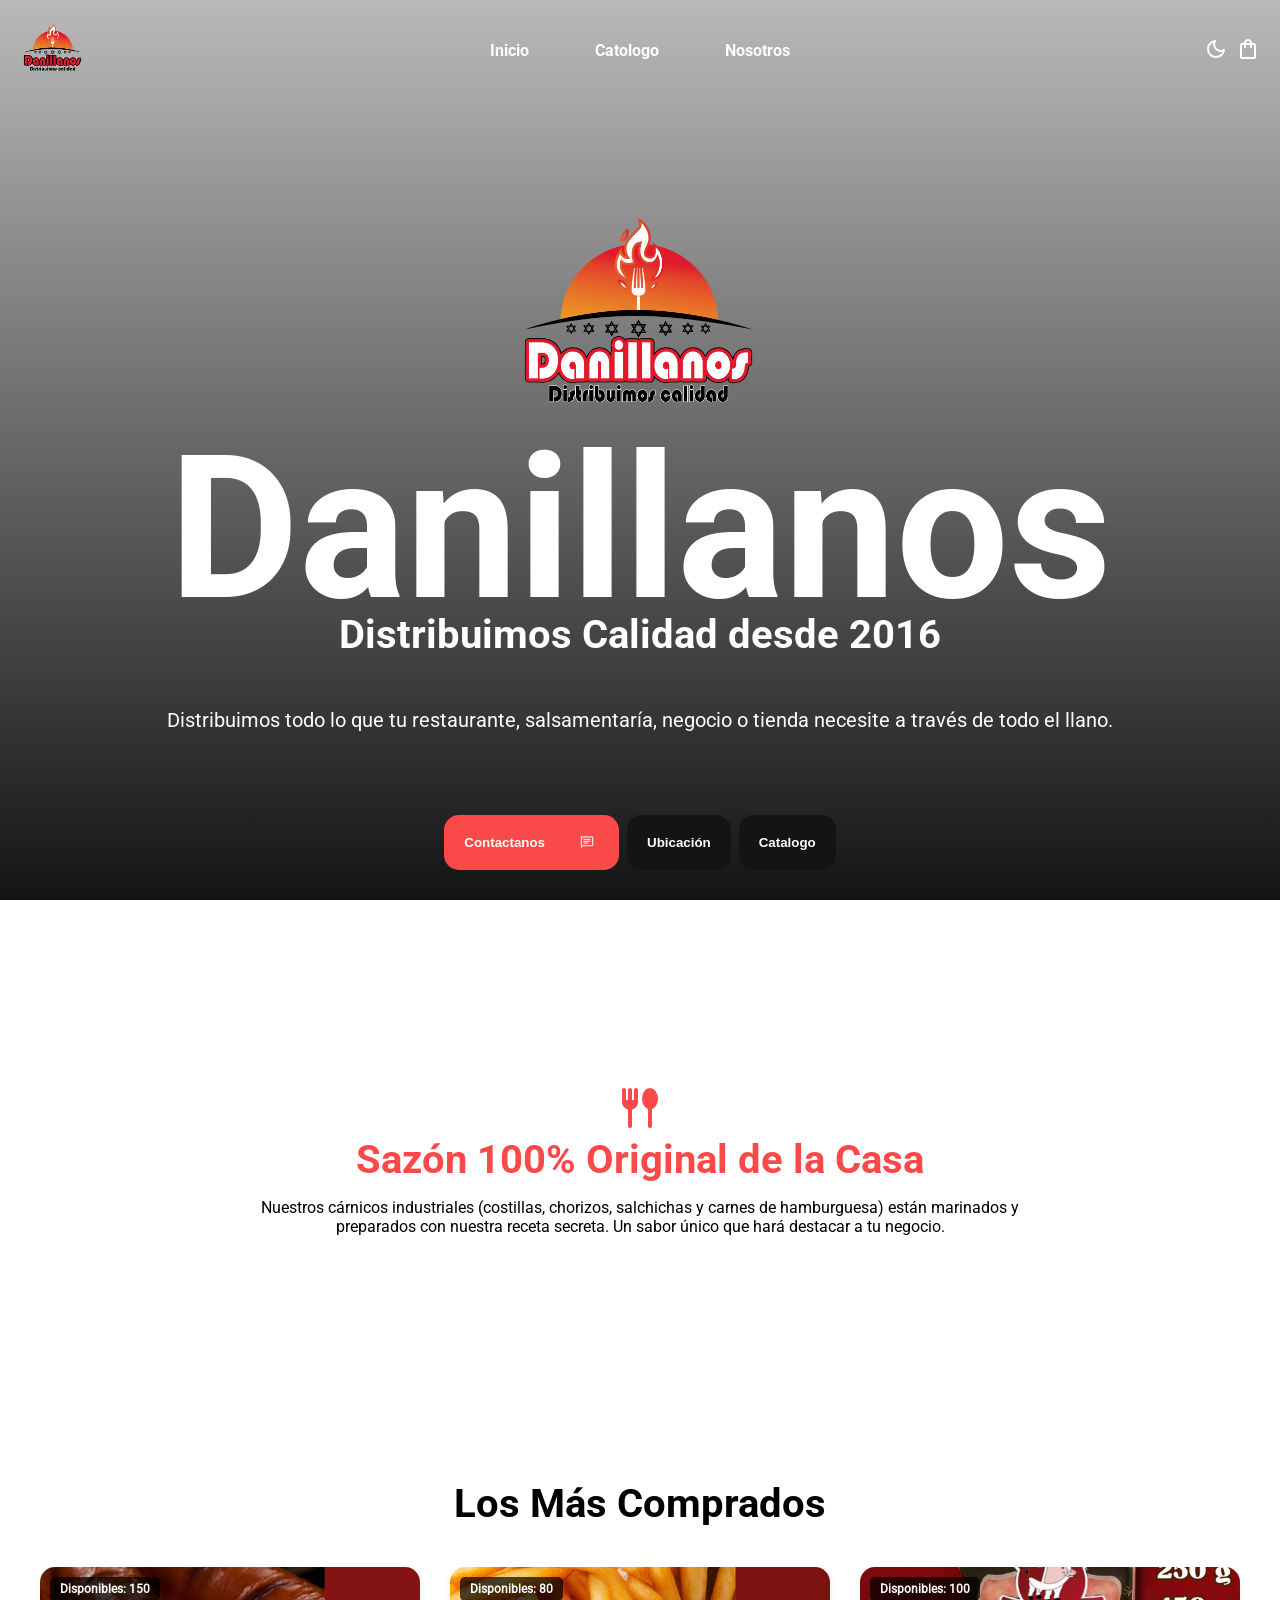
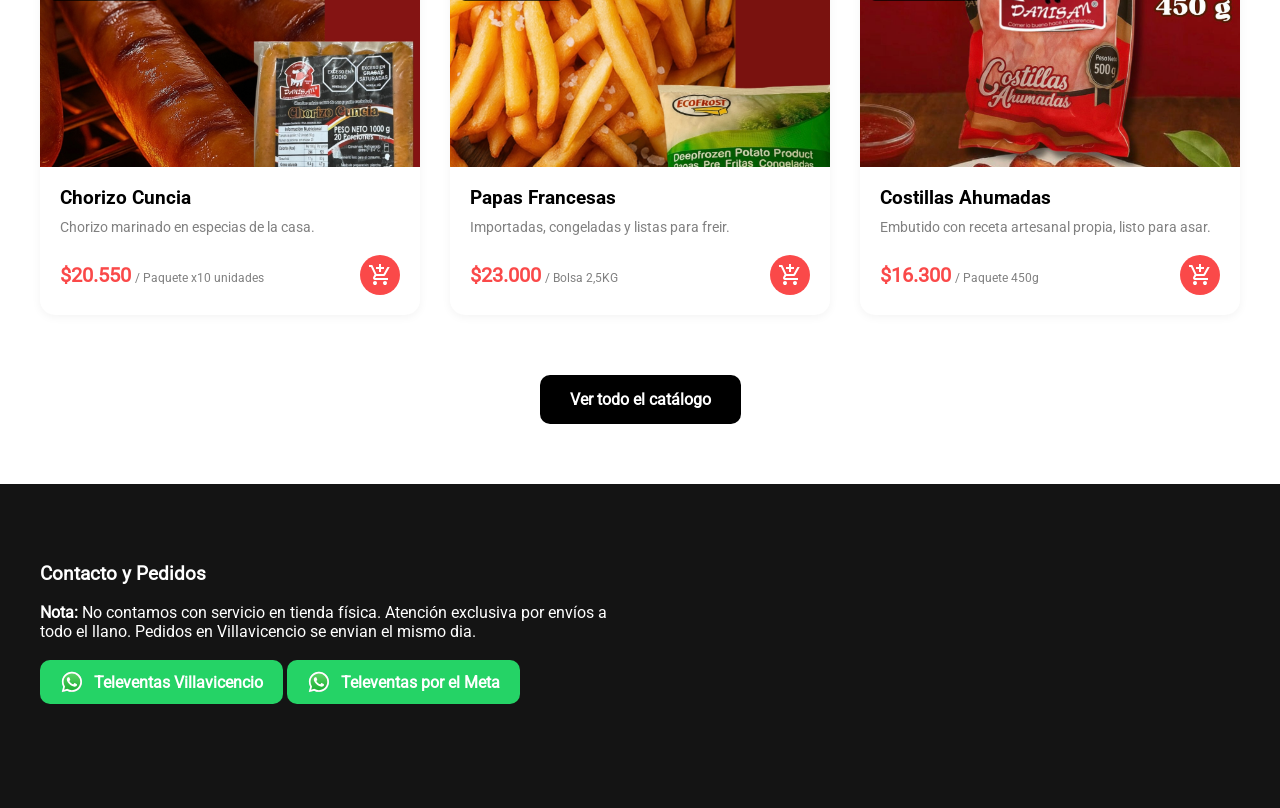
==== index.html @ 6318a8ef "ds" ====
<!DOCTYPE html>
<html lang="es">
    <head>
        <title>Danillanos</title>
        <link rel="icon" type="image/x-icon" href="src/media/lightmode.png">
        <link rel="stylesheet" href="style.css">
        <link rel="stylesheet" href="icons.css">
        <script src="/js/index.js" defer></script>
        <script type="text/javascript" src="/js/theme.js" defer></script>
        <meta content="width=device-width, initial-scale=1" name="viewport" />
    </head>
    <body>
        <header id="scroll-change">
            <div class="logo">
                <img class="lightlogo" src="src/media/lightmode.png" href="/">
                <img class="darklogo" src="src/media/darkmode.png" href="/">
            </div>
            <div class="navlinks">
                <ul>
                    <li><a href="/" style="text-decoration: none; color: var(--text-color);">Inicio</a></li>
                    <li><a href="/catalogo" style="text-decoration: none; color: var(--text-color);">Catologo</a></li>
                    <li><a href="/nosotros" style="text-decoration: none; color: var(--text-color);">Nosotros</a></li>
                </ul>
            </div>
            <div class="navicons">
                <button id="themechange" class="themechanger desktop-theme-changer">
                    <svg class="moonhover" id="themechange" xmlns="http://www.w3.org/2000/svg" height="24px" viewBox="0 -960 960 960" width="24px"><path d="M480-120q-151 0-255.5-104.5T120-480q0-138 90-239.5T440-838q13-2 23 3.5t16 14.5q6 9 6.5 21t-7.5 23q-17 26-25.5 55t-8.5 61q0 90 63 153t153 63q31 0 61.5-9t54.5-25q11-7 22.5-6.5T819-479q10 5 15.5 15t3.5 24q-14 138-117.5 229T480-120Z"/></svg>
                    <svg class="moon" xmlns="http://www.w3.org/2000/svg" height="24px" viewBox="0 -960 960 960" width="24px"><path d="M480-120q-151 0-255.5-104.5T120-480q0-138 90-239.5T440-838q13-2 23 3.5t16 14.5q6 9 6.5 21t-7.5 23q-17 26-25.5 55t-8.5 61q0 90 63 153t153 63q31 0 61.5-9t54.5-25q11-7 22.5-6.5T819-479q10 5 15.5 15t3.5 24q-14 138-117.5 229T480-120Zm0-80q88 0 158-48.5T740-375q-20 5-40 8t-40 3q-123 0-209.5-86.5T364-660q0-20 3-40t8-40q-78 32-126.5 102T200-480q0 116 82 198t198 82Zm-10-270Z"/></svg>
                    <svg class="sunhover" xmlns="http://www.w3.org/2000/svg" height="24px" viewBox="0 -960 960 960" width="24px" fill="#FFFFFF"><path d="M338.5-338.5Q280-397 280-480t58.5-141.5Q397-680 480-680t141.5 58.5Q680-563 680-480t-58.5 141.5Q563-280 480-280t-141.5-58.5ZM80-440q-17 0-28.5-11.5T40-480q0-17 11.5-28.5T80-520h80q17 0 28.5 11.5T200-480q0 17-11.5 28.5T160-440H80Zm720 0q-17 0-28.5-11.5T760-480q0-17 11.5-28.5T800-520h80q17 0 28.5 11.5T920-480q0 17-11.5 28.5T880-440h-80ZM451.5-771.5Q440-783 440-800v-80q0-17 11.5-28.5T480-920q17 0 28.5 11.5T520-880v80q0 17-11.5 28.5T480-760q-17 0-28.5-11.5Zm0 720Q440-63 440-80v-80q0-17 11.5-28.5T480-200q17 0 28.5 11.5T520-160v80q0 17-11.5 28.5T480-40q-17 0-28.5-11.5ZM226-678l-43-42q-12-11-11.5-28t11.5-29q12-12 29-12t28 12l42 43q11 12 11 28t-11 28q-11 12-27.5 11.5T226-678Zm494 495-42-43q-11-12-11-28.5t11-27.5q11-12 27.5-11.5T734-282l43 42q12 11 11.5 28T777-183q-12 12-29 12t-28-12Zm-42-495q-12-11-11.5-27.5T678-734l42-43q11-12 28-11.5t29 11.5q12 12 12 29t-12 28l-43 42q-12 11-28 11t-28-11ZM183-183q-12-12-12-29t12-28l43-42q12-11 28.5-11t27.5 11q12 11 11.5 27.5T282-226l-42 43q-11 12-28 11.5T183-183Z"/></svg>
                    <svg class="sun" xmlns="http://www.w3.org/2000/svg" height="24px" viewBox="0 -960 960 960" width="24px" fill="#e3e3e3"><path d="M565-395q35-35 35-85t-35-85q-35-35-85-35t-85 35q-35 35-35 85t35 85q35 35 85 35t85-35Zm-226.5 56.5Q280-397 280-480t58.5-141.5Q397-680 480-680t141.5 58.5Q680-563 680-480t-58.5 141.5Q563-280 480-280t-141.5-58.5ZM80-440q-17 0-28.5-11.5T40-480q0-17 11.5-28.5T80-520h80q17 0 28.5 11.5T200-480q0 17-11.5 28.5T160-440H80Zm720 0q-17 0-28.5-11.5T760-480q0-17 11.5-28.5T800-520h80q17 0 28.5 11.5T920-480q0 17-11.5 28.5T880-440h-80ZM451.5-771.5Q440-783 440-800v-80q0-17 11.5-28.5T480-920q17 0 28.5 11.5T520-880v80q0 17-11.5 28.5T480-760q-17 0-28.5-11.5Zm0 720Q440-63 440-80v-80q0-17 11.5-28.5T480-200q17 0 28.5 11.5T520-160v80q0 17-11.5 28.5T480-40q-17 0-28.5-11.5ZM226-678l-43-42q-12-11-11.5-28t11.5-29q12-12 29-12t28 12l42 43q11 12 11 28t-11 28q-11 12-27.5 11.5T226-678Zm494 495-42-43q-11-12-11-28.5t11-27.5q11-12 27.5-11.5T734-282l43 42q12 11 11.5 28T777-183q-12 12-29 12t-28-12Zm-42-495q-12-11-11.5-27.5T678-734l42-43q11-12 28-11.5t29 11.5q12 12 12 29t-12 28l-43 42q-12 11-28 11t-28-11ZM183-183q-12-12-12-29t12-28l43-42q12-11 28.5-11t27.5 11q12 11 11.5 27.5T282-226l-42 43q-11 12-28 11.5T183-183Zm297-297Z"/></svg>
                </button>
                <button class="bagicon desktop-shopping-cart" onclick="abrircart()">
                    <svg class="baghover" xmlns="http://www.w3.org/2000/svg" height="24px" viewBox="0 -960 960 960" width="24px"><path d="M240-80q-33 0-56.5-23.5T160-160v-480q0-33 23.5-56.5T240-720h80q0-66 47-113t113-47q66 0 113 47t47 113h80q33 0 56.5 23.5T800-640v480q0 33-23.5 56.5T720-80H240Zm160-640h160q0-33-23.5-56.5T480-800q-33 0-56.5 23.5T400-720Zm228.5 188.5Q640-543 640-560v-80h-80v80q0 17 11.5 28.5T600-520q17 0 28.5-11.5Zm-240 0Q400-543 400-560v-80h-80v80q0 17 11.5 28.5T360-520q17 0 28.5-11.5Z"/></svg>
                    <svg class="bag" xmlns="http://www.w3.org/2000/svg" height="24px" viewBox="0 -960 960 960" width="24px"><path d="M240-80q-33 0-56.5-23.5T160-160v-480q0-33 23.5-56.5T240-720h80q0-66 47-113t113-47q66 0 113 47t47 113h80q33 0 56.5 23.5T800-640v480q0 33-23.5 56.5T720-80H240Zm0-80h480v-480h-80v80q0 17-11.5 28.5T600-520q-17 0-28.5-11.5T560-560v-80H400v80q0 17-11.5 28.5T360-520q-17 0-28.5-11.5T320-560v-80h-80v480Zm160-560h160q0-33-23.5-56.5T480-800q-33 0-56.5 23.5T400-720ZM240-160v-480 480Z"/></svg>
                </button> 
                <button class="mobile-menu" id="mobile-dropdown">
                    <svg class="hamburger" id="hamburger" xmlns="http://www.w3.org/2000/svg" height="24px" viewBox="0 -960 960 960" width="24px" fill="#e3e3e3"><path d="M160-240q-17 0-28.5-11.5T120-280q0-17 11.5-28.5T160-320h640q17 0 28.5 11.5T840-280q0 17-11.5 28.5T800-240H160Zm0-200q-17 0-28.5-11.5T120-480q0-17 11.5-28.5T160-520h640q17 0 28.5 11.5T840-480q0 17-11.5 28.5T800-440H160Zm0-200q-17 0-28.5-11.5T120-680q0-17 11.5-28.5T160-720h640q17 0 28.5 11.5T840-680q0 17-11.5 28.5T800-640H160Z"/></svg>
                    <svg class="close" id="close" xmlns="http://www.w3.org/2000/svg" height="24px" viewBox="0 -960 960 960" width="24px" fill="#e3e3e3"><path d="M480-424 284-228q-11 11-28 11t-28-11q-11-11-11-28t11-28l196-196-196-196q-11-11-11-28t11-28q11-11 28-11t28 11l196 196 196-196q11-11 28-11t28 11q11 11 11 28t-11 28L536-480l196 196q11 11 11 28t-11 28q-11 11-28 11t-28-11L480-424Z"/></svg>
                </button> 
            </div>
            <div class="menu" id="dropdown">
                <ul>
                    <li><a href="/" style="text-decoration: none; color: var(--text-color);">Inicio</a></li>
                    <li><a href="/catalogo" style="text-decoration: none; color: var(--text-color);">Catologo</a></li>
                    <li><a href="/nosotros" style="text-decoration: none; color: var(--text-color);">Nosotros</a></li>
                </ul>
                <div>
                    <button id="mobile-themechange" class="themechanger">
                    <svg class="moonhover" id="themechange" xmlns="http://www.w3.org/2000/svg" height="24px" viewBox="0 -960 960 960" width="24px"><path d="M480-120q-151 0-255.5-104.5T120-480q0-138 90-239.5T440-838q13-2 23 3.5t16 14.5q6 9 6.5 21t-7.5 23q-17 26-25.5 55t-8.5 61q0 90 63 153t153 63q31 0 61.5-9t54.5-25q11-7 22.5-6.5T819-479q10 5 15.5 15t3.5 24q-14 138-117.5 229T480-120Z"/></svg>
                    <svg class="moon" xmlns="http://www.w3.org/2000/svg" height="24px" viewBox="0 -960 960 960" width="24px"><path d="M480-120q-151 0-255.5-104.5T120-480q0-138 90-239.5T440-838q13-2 23 3.5t16 14.5q6 9 6.5 21t-7.5 23q-17 26-25.5 55t-8.5 61q0 90 63 153t153 63q31 0 61.5-9t54.5-25q11-7 22.5-6.5T819-479q10 5 15.5 15t3.5 24q-14 138-117.5 229T480-120Zm0-80q88 0 158-48.5T740-375q-20 5-40 8t-40 3q-123 0-209.5-86.5T364-660q0-20 3-40t8-40q-78 32-126.5 102T200-480q0 116 82 198t198 82Zm-10-270Z"/></svg>
                    <svg class="sunhover" xmlns="http://www.w3.org/2000/svg" height="24px" viewBox="0 -960 960 960" width="24px" fill="#FFFFFF"><path d="M338.5-338.5Q280-397 280-480t58.5-141.5Q397-680 480-680t141.5 58.5Q680-563 680-480t-58.5 141.5Q563-280 480-280t-141.5-58.5ZM80-440q-17 0-28.5-11.5T40-480q0-17 11.5-28.5T80-520h80q17 0 28.5 11.5T200-480q0 17-11.5 28.5T160-440H80Zm720 0q-17 0-28.5-11.5T760-480q0-17 11.5-28.5T800-520h80q17 0 28.5 11.5T920-480q0 17-11.5 28.5T880-440h-80ZM451.5-771.5Q440-783 440-800v-80q0-17 11.5-28.5T480-920q17 0 28.5 11.5T520-880v80q0 17-11.5 28.5T480-760q-17 0-28.5-11.5Zm0 720Q440-63 440-80v-80q0-17 11.5-28.5T480-200q17 0 28.5 11.5T520-160v80q0 17-11.5 28.5T480-40q-17 0-28.5-11.5ZM226-678l-43-42q-12-11-11.5-28t11.5-29q12-12 29-12t28 12l42 43q11 12 11 28t-11 28q-11 12-27.5 11.5T226-678Zm494 495-42-43q-11-12-11-28.5t11-27.5q11-12 27.5-11.5T734-282l43 42q12 11 11.5 28T777-183q-12 12-29 12t-28-12Zm-42-495q-12-11-11.5-27.5T678-734l42-43q11-12 28-11.5t29 11.5q12 12 12 29t-12 28l-43 42q-12 11-28 11t-28-11ZM183-183q-12-12-12-29t12-28l43-42q12-11 28.5-11t27.5 11q12 11 11.5 27.5T282-226l-42 43q-11 12-28 11.5T183-183Z"/></svg>
                    <svg class="sun" xmlns="http://www.w3.org/2000/svg" height="24px" viewBox="0 -960 960 960" width="24px" fill="#e3e3e3"><path d="M565-395q35-35 35-85t-35-85q-35-35-85-35t-85 35q-35 35-35 85t35 85q35 35 85 35t85-35Zm-226.5 56.5Q280-397 280-480t58.5-141.5Q397-680 480-680t141.5 58.5Q680-563 680-480t-58.5 141.5Q563-280 480-280t-141.5-58.5ZM80-440q-17 0-28.5-11.5T40-480q0-17 11.5-28.5T80-520h80q17 0 28.5 11.5T200-480q0 17-11.5 28.5T160-440H80Zm720 0q-17 0-28.5-11.5T760-480q0-17 11.5-28.5T800-520h80q17 0 28.5 11.5T920-480q0 17-11.5 28.5T880-440h-80ZM451.5-771.5Q440-783 440-800v-80q0-17 11.5-28.5T480-920q17 0 28.5 11.5T520-880v80q0 17-11.5 28.5T480-760q-17 0-28.5-11.5Zm0 720Q440-63 440-80v-80q0-17 11.5-28.5T480-200q17 0 28.5 11.5T520-160v80q0 17-11.5 28.5T480-40q-17 0-28.5-11.5ZM226-678l-43-42q-12-11-11.5-28t11.5-29q12-12 29-12t28 12l42 43q11 12 11 28t-11 28q-11 12-27.5 11.5T226-678Zm494 495-42-43q-11-12-11-28.5t11-27.5q11-12 27.5-11.5T734-282l43 42q12 11 11.5 28T777-183q-12 12-29 12t-28-12Zm-42-495q-12-11-11.5-27.5T678-734l42-43q11-12 28-11.5t29 11.5q12 12 12 29t-12 28l-43 42q-12 11-28 11t-28-11ZM183-183q-12-12-12-29t12-28l43-42q12-11 28.5-11t27.5 11q12 11 11.5 27.5T282-226l-42 43q-11 12-28 11.5T183-183Zm297-297Z"/></svg>
                </button>
                <button class="bagicon" onclick="abrircart()">
                    <svg class="baghover" xmlns="http://www.w3.org/2000/svg" height="24px" viewBox="0 -960 960 960" width="24px"><path d="M240-80q-33 0-56.5-23.5T160-160v-480q0-33 23.5-56.5T240-720h80q0-66 47-113t113-47q66 0 113 47t47 113h80q33 0 56.5 23.5T800-640v480q0 33-23.5 56.5T720-80H240Zm160-640h160q0-33-23.5-56.5T480-800q-33 0-56.5 23.5T400-720Zm228.5 188.5Q640-543 640-560v-80h-80v80q0 17 11.5 28.5T600-520q17 0 28.5-11.5Zm-240 0Q400-543 400-560v-80h-80v80q0 17 11.5 28.5T360-520q17 0 28.5-11.5Z"/></svg>
                    <svg class="bag" xmlns="http://www.w3.org/2000/svg" height="24px" viewBox="0 -960 960 960" width="24px"><path d="M240-80q-33 0-56.5-23.5T160-160v-480q0-33 23.5-56.5T240-720h80q0-66 47-113t113-47q66 0 113 47t47 113h80q33 0 56.5 23.5T800-640v480q0 33-23.5 56.5T720-80H240Zm0-80h480v-480h-80v80q0 17-11.5 28.5T600-520q-17 0-28.5-11.5T560-560v-80H400v80q0 17-11.5 28.5T360-520q-17 0-28.5-11.5T320-560v-80h-80v480Zm160-560h160q0-33-23.5-56.5T480-800q-33 0-56.5 23.5T400-720ZM240-160v-480 480Z"/></svg>
                </button> 
                </div>
            </div>
            <div class="overlay" id="overlay" style="display: none;"></div>
        </header>
        <div class="hero" id="main">
            <div class="container-overlay">

                <div class="text-holder">
                    <img src="src/media/darkmode.png">
                    <h1>Danillanos</h1>
                    <h2>Distribuimos Calidad desde 2016</h2>
                    <p style="margin-top: 50px; font-size: 20px;">Distribuimos todo lo que tu restaurante, salsamentaría, negocio o tienda necesite a través de todo el llano.</p>
                </div>

                <div class="button-holder">
                    <button class="contact-button" style="background-color: var(--main);" onclick="location.href='#jumptofooter'">
                        Contactanos 
                        <svg class="chathover" xmlns="http://www.w3.org/2000/svg" height="24px" viewBox="0 -960 960 960" width="24px" fill="#e3e3e3"><path d="m240-240-92 92q-19 19-43.5 8.5T80-177v-623q0-33 23.5-56.5T160-880h640q33 0 56.5 23.5T880-800v480q0 33-23.5 56.5T800-240H240Zm40-160h240q17 0 28.5-11.5T560-440q0-17-11.5-28.5T520-480H280q-17 0-28.5 11.5T240-440q0 17 11.5 28.5T280-400Zm0-120h400q17 0 28.5-11.5T720-560q0-17-11.5-28.5T680-600H280q-17 0-28.5 11.5T240-560q0 17 11.5 28.5T280-520Zm0-120h400q17 0 28.5-11.5T720-680q0-17-11.5-28.5T680-720H280q-17 0-28.5 11.5T240-680q0 17 11.5 28.5T280-640Z"/></svg>
                        <svg class="chat" xmlns="http://www.w3.org/2000/svg" height="24px" viewBox="0 -960 960 960" width="24px" fill="#e3e3e3"><path d="m240-240-92 92q-19 19-43.5 8.5T80-177v-623q0-33 23.5-56.5T160-880h640q33 0 56.5 23.5T880-800v480q0 33-23.5 56.5T800-240H240Zm-34-80h594v-480H160v525l46-45Zm-46 0v-480 480Zm120-80h240q17 0 28.5-11.5T560-440q0-17-11.5-28.5T520-480H280q-17 0-28.5 11.5T240-440q0 17 11.5 28.5T280-400Zm0-120h400q17 0 28.5-11.5T720-560q0-17-11.5-28.5T680-600H280q-17 0-28.5 11.5T240-560q0 17 11.5 28.5T280-520Zm0-120h400q17 0 28.5-11.5T720-680q0-17-11.5-28.5T680-720H280q-17 0-28.5 11.5T240-680q0 17 11.5 28.5T280-640Z"/></svg></span></button>
                    <button style="background-color: rgb(20, 20, 20);" onclick="location.href='#jumptofooter'">Ubicación</button>
                    <button style="background-color: rgb(20, 20, 20);" onclick="location.href='/catalogo'">Catalogo</button>
                </div>
            </div>
        </div>
        <section class="banner-sazon">
            <div class="sazon-content">
                <svg xmlns="http://www.w3.org/2000/svg" height="48px" viewBox="0 -960 960 960" width="48px" fill="var(--main)"><path d="M251.5-91.5Q240-103 240-120v-326q-54-14-87-57t-33-97v-240q0-17 11.5-28.5T160-880q17 0 28.5 11.5T200-840v200h40v-200q0-17 11.5-28.5T280-880q17 0 28.5 11.5T320-840v200h40v-200q0-17 11.5-28.5T400-880q17 0 28.5 11.5T440-840v240q0 54-33 97t-87 57v326q0 17-11.5 28.5T280-80q-17 0-28.5-11.5Zm400 0Q640-103 640-120v-341q-54-18-87-75.5T520-667q0-89 47-151t113-62q66 0 113 62.5T840-666q0 73-33 130t-87 75v341q0 17-11.5 28.5T680-80q-17 0-28.5-11.5Z"/></svg>
                <h2>Sazón 100% Original de la Casa</h2>
                <p>Nuestros cárnicos industriales (costillas, chorizos, salchichas y carnes de hamburguesa) están marinados y preparados con nuestra receta secreta. Un sabor único que hará destacar a tu negocio.</p>
            </div>
        </section>

        <section class="lite-catalog-section">
            <h2>Los Más Comprados</h2>
            <div class="product-grid" id="lite-product-grid">
                </div>
            <a href="catalogo.html" class="btn-ver-mas">Ver todo el catálogo</a>
        </section>

        <footer id="jumptofooter">
            <div class="footer-info">
                <h3>Contacto y Pedidos</h3>
                <p><strong>Nota:</strong> No contamos con servicio en tienda física. Atención exclusiva por envíos a todo el llano. Pedidos en Villavicencio se envian el mismo dia.</p>
                <br>
                <a href="https://wa.me/573000000000" target="_blank" class="whatsapp-btn">
                    <svg xmlns="http://www.w3.org/2000/svg" height="24px" viewBox="0 0 175.216 175.552"><defs><linearGradient id="b" x1="85.915" x2="86.535" y1="32.567" y2="137.092" gradientUnits="userSpaceOnUse"><stop offset="0" stop-color="#57d163"/><stop offset="1" stop-color="#23b33a"/></linearGradient><filter id="a" width="1.115" height="1.114" x="-.057" y="-.057" color-interpolation-filters="sRGB"><feGaussianBlur stdDeviation="3.531"/></filter></defs><path fill="#b3b3b3" d="m54.532 138.45 2.235 1.324c9.387 5.571 20.15 8.518 31.126 8.523h.023c33.707 0 61.139-27.426 61.153-61.135.006-16.335-6.349-31.696-17.895-43.251A60.75 60.75 0 0 0 87.94 25.983c-33.733 0-61.166 27.423-61.178 61.13a60.98 60.98 0 0 0 9.349 32.535l1.455 2.312-6.179 22.558zm-40.811 23.544L24.16 123.88c-6.438-11.154-9.825-23.808-9.821-36.772.017-40.556 33.021-73.55 73.578-73.55 19.681.01 38.154 7.669 52.047 21.572s21.537 32.383 21.53 52.037c-.018 40.553-33.027 73.553-73.578 73.553h-.032c-12.313-.005-24.412-3.094-35.159-8.954zm0 0" filter="url(#a)"/><path fill="#fff" d="m12.966 161.238 10.439-38.114a73.42 73.42 0 0 1-9.821-36.772c.017-40.556 33.021-73.55 73.578-73.55 19.681.01 38.154 7.669 52.047 21.572s21.537 32.383 21.53 52.037c-.018 40.553-33.027 73.553-73.578 73.553h-.032c-12.313-.005-24.412-3.094-35.159-8.954z"/><path fill="url(#linearGradient1780)" d="M87.184 25.227c-33.733 0-61.166 27.423-61.178 61.13a60.98 60.98 0 0 0 9.349 32.535l1.455 2.312-6.179 22.559 23.146-6.069 2.235 1.324c9.387 5.571 20.15 8.518 31.126 8.524h.023c33.707 0 61.14-27.426 61.153-61.135a60.75 60.75 0 0 0-17.895-43.251 60.75 60.75 0 0 0-43.235-17.929z"/><path fill="url(#b)" d="M87.184 25.227c-33.733 0-61.166 27.423-61.178 61.13a60.98 60.98 0 0 0 9.349 32.535l1.455 2.313-6.179 22.558 23.146-6.069 2.235 1.324c9.387 5.571 20.15 8.517 31.126 8.523h.023c33.707 0 61.14-27.426 61.153-61.135a60.75 60.75 0 0 0-17.895-43.251 60.75 60.75 0 0 0-43.235-17.928z"/><path fill="#fff" fill-rule="evenodd" d="M68.772 55.603c-1.378-3.061-2.828-3.123-4.137-3.176l-3.524-.043c-1.226 0-3.218.46-4.902 2.3s-6.435 6.287-6.435 15.332 6.588 17.785 7.506 19.013 12.718 20.381 31.405 27.75c15.529 6.124 18.689 4.906 22.061 4.6s10.877-4.447 12.408-8.74 1.532-7.971 1.073-8.74-1.685-1.226-3.525-2.146-10.877-5.367-12.562-5.981-2.91-.919-4.137.921-4.746 5.979-5.819 7.206-2.144 1.381-3.984.462-7.76-2.861-14.784-9.124c-5.465-4.873-9.154-10.891-10.228-12.73s-.114-2.835.808-3.751c.825-.824 1.838-2.147 2.759-3.22s1.224-1.84 1.836-3.065.307-2.301-.153-3.22-4.032-10.011-5.666-13.647"/></svg>
                    Televentas Villavicencio
                </a>
                <a href="https://wa.me/573000000000" target="_blank" class="whatsapp-btn">
                    <svg xmlns="http://www.w3.org/2000/svg" height="24px" viewBox="0 0 175.216 175.552"><defs><linearGradient id="b" x1="85.915" x2="86.535" y1="32.567" y2="137.092" gradientUnits="userSpaceOnUse"><stop offset="0" stop-color="#57d163"/><stop offset="1" stop-color="#23b33a"/></linearGradient><filter id="a" width="1.115" height="1.114" x="-.057" y="-.057" color-interpolation-filters="sRGB"><feGaussianBlur stdDeviation="3.531"/></filter></defs><path fill="#b3b3b3" d="m54.532 138.45 2.235 1.324c9.387 5.571 20.15 8.518 31.126 8.523h.023c33.707 0 61.139-27.426 61.153-61.135.006-16.335-6.349-31.696-17.895-43.251A60.75 60.75 0 0 0 87.94 25.983c-33.733 0-61.166 27.423-61.178 61.13a60.98 60.98 0 0 0 9.349 32.535l1.455 2.312-6.179 22.558zm-40.811 23.544L24.16 123.88c-6.438-11.154-9.825-23.808-9.821-36.772.017-40.556 33.021-73.55 73.578-73.55 19.681.01 38.154 7.669 52.047 21.572s21.537 32.383 21.53 52.037c-.018 40.553-33.027 73.553-73.578 73.553h-.032c-12.313-.005-24.412-3.094-35.159-8.954zm0 0" filter="url(#a)"/><path fill="#fff" d="m12.966 161.238 10.439-38.114a73.42 73.42 0 0 1-9.821-36.772c.017-40.556 33.021-73.55 73.578-73.55 19.681.01 38.154 7.669 52.047 21.572s21.537 32.383 21.53 52.037c-.018 40.553-33.027 73.553-73.578 73.553h-.032c-12.313-.005-24.412-3.094-35.159-8.954z"/><path fill="url(#linearGradient1780)" d="M87.184 25.227c-33.733 0-61.166 27.423-61.178 61.13a60.98 60.98 0 0 0 9.349 32.535l1.455 2.312-6.179 22.559 23.146-6.069 2.235 1.324c9.387 5.571 20.15 8.518 31.126 8.524h.023c33.707 0 61.14-27.426 61.153-61.135a60.75 60.75 0 0 0-17.895-43.251 60.75 60.75 0 0 0-43.235-17.929z"/><path fill="url(#b)" d="M87.184 25.227c-33.733 0-61.166 27.423-61.178 61.13a60.98 60.98 0 0 0 9.349 32.535l1.455 2.313-6.179 22.558 23.146-6.069 2.235 1.324c9.387 5.571 20.15 8.517 31.126 8.523h.023c33.707 0 61.14-27.426 61.153-61.135a60.75 60.75 0 0 0-17.895-43.251 60.75 60.75 0 0 0-43.235-17.928z"/><path fill="#fff" fill-rule="evenodd" d="M68.772 55.603c-1.378-3.061-2.828-3.123-4.137-3.176l-3.524-.043c-1.226 0-3.218.46-4.902 2.3s-6.435 6.287-6.435 15.332 6.588 17.785 7.506 19.013 12.718 20.381 31.405 27.75c15.529 6.124 18.689 4.906 22.061 4.6s10.877-4.447 12.408-8.74 1.532-7.971 1.073-8.74-1.685-1.226-3.525-2.146-10.877-5.367-12.562-5.981-2.91-.919-4.137.921-4.746 5.979-5.819 7.206-2.144 1.381-3.984.462-7.76-2.861-14.784-9.124c-5.465-4.873-9.154-10.891-10.228-12.73s-.114-2.835.808-3.751c.825-.824 1.838-2.147 2.759-3.22s1.224-1.84 1.836-3.065.307-2.301-.153-3.22-4.032-10.011-5.666-13.647"/></svg>
                    Televentas por el Meta
                </a>
            </div>
            <div class="footer-map">
                <iframe src="https://www.google.com/maps/embed?pb=!1m18!1m12!1m3!1d15904.606771329124!2d-73.633!3d4.133!2m3!1f0!2f0!3f0!3m2!1i1024!2i768!4f13.1!3m3!1m2!1s0x0%3A0x0!2zM0TCsDA3JzU4LjgiTiA3M8KwMzcnNTguOCJX!5e0!3m2!1ses!2sco!4v1600000000000!5m2!1ses!2sco" width="100%" height="200" style="border:0; border-radius:10px;" allowfullscreen="" loading="lazy"></iframe>
            </div>
        </footer>

        <script src="/js/tienda.js" defer></script>
    </body>

</html>
---- style.css ----
@font-face {
    font-family: "roboto-standard";
    font-weight: normal;
    src: url("/src/fonts/Roboto-VariableFont_wdth\,wght.ttf");
}
@font-face {
    font-family: "roboto-titles";
    font-weight: bolder;
    src: url("/src/fonts/Roboto-VariableFont_wdth\,wght.ttf");
}
@font-face {
    font-family: "roboto-subtitles";
    font-weight: bold;
    src: url("/src/fonts/Roboto-VariableFont_wdth\,wght.ttf");
}

:root{
    --color: white;
    --contrast: gray;
    --text: black;
    --main: rgb(250, 73, 73);
    --overlay: rgba(0, 0, 0, 0.753);
}

.dark{
    --color: rgb(20, 20, 20);
    --contrast: gray;
    --text: white;
    --main: rgb(250, 73, 73);
    --overlay: rgba(255, 255, 255, 0.39);
}

.cart{
    display: none;
}

body{
    margin: 0;
    padding: 0;
    font-family: 'roboto-standard';
    text-align: center;
    background-color: var(--color);
    overflow-y: auto;
    overflow-x: hidden;
    transition: background-color 0.3s ease; 
}

section{
    transition: background-color 0.3s ease; 
}

main, main *{
    transition: background-color 0.3s ease; 
}


div, div *{
    transition: background-color 0.3s ease; 
}

body.out{
    overflow-y: hidden;
}

header{
    transition: background-color 0.3s ease, box-shadow 0.3s ease; 
    z-index: 49;
    display: flex;
    flex-direction: row;
    justify-content: space-between;
    align-items: center;
    box-sizing: border-box;
    margin: 0;
    top: 0;
    position: fixed;
    padding: 20px;
    height: 100px;
    width: 100%;
    color: var(--text);
}

.text-holder{
    display: flex;
    flex-direction: column;
    flex: 1;
    width: 100%;
    justify-content: center;
    align-content: center;
}

.button-holder{
    width: 100%;
    display: flex;
    box-sizing: border-box;
    flex-direction: row;
    align-items: center;
    justify-content: center;
    gap: 8px;
    flex-wrap: wrap;
    z-index: 40 !important;
}

.button-holder svg{
    height: 15px;
}

.button-holder button{
    display: flex;
    gap: 30px;
    flex-direction: row;
    justify-content: space-between;
    align-items: center;
    color: white;
    font-weight: bold;
    position: relative;
    height: 55px;
    border-radius: 15px;
    border-style: none;
    padding: 20px;
    margin: 0;
    z-index: 40 !important;
    cursor: pointer;
}

header.scrolled{
    background-color: var(--color);
    box-shadow: 0 4px 6px rgba(0,0,0,0.1);
}

header img{
    height: 50px;
    cursor: pointer;
}

li{
    font-family: 'roboto-titles';
    font-weight: bold;
}

.navlinks{
    width: 300px;
}
.logo{
    width: 100px;
    text-align: left;
}

.overlay{
    z-index: 50;
    height: 150vh;
    width: 150vw;
    position: fixed;
    overflow: hidden;
    top: 0;
    right: 0;
    background-color: var(--overlay);
}

.container-overlay{
    position: absolute;
    height: inherit;
    width: inherit;
    background-image: linear-gradient(to top, rgb(20, 20, 20), rgba(0, 0, 0, 0.274));
    display: flex;
    flex-direction: column;
    box-sizing: border-box;
    padding: 30px;
    justify-content: center;
    align-items: center;
    padding-top: 130px;
}


.container{
    height: 40vh;
    box-sizing: border-box;
    width: 100%;
}
p{
    margin: 0;
    padding: 0;
}

#main{
    background-image: url(/src/media/herobackground.png);
    background-size: cover;
}

@media only screen and (max-width: 923px) {
    .main-logo{
        height: 7%;
        align-self: flex-start;
    }
    .text-holder img{
        height: auto;
        width: clamp(200px, 50%, 260px);
        align-self: self-start;
    }
    .product-grid{
        overflow-y: visible;
    }
    .filters{
        width: 100% !important;
        position: relative !important;
    }
    .hero{
        height: 100dvh;
        width: 100%;
        display: flex;
        box-sizing: border-box;
        flex-direction: column;
        justify-content: center;
        align-items: center;
        color: white;
    }
    .button-holder{
        align-items: flex-start;
        justify-content: flex-start;
    }
    .hero{
        text-align: left;
    }
    .navlinks{
        display: none;
    }
    .desktop-shopping-cart, .desktop-theme-changer{
        display: none;
    }
    .menu{
        z-index: 51;
        display: flex;
        flex-direction: column;
        align-items: right;
        position: fixed;
        height: 100dvh;
        width: clamp(300px, 60%, 400px);
        justify-content: end;
        box-sizing: border-box;
        margin: 0;
        padding: 60px;
        padding-top: 96px;
        text-align: right;
        top: 0;
        right: 0;
        display: none;
        background-color: var(--color);
    }
    .menu.out{
        display: flex !important;
        background-color: var(--color);
    }
    .overlay.out{
        display: block !important;
        background-color: rgba(36, 36, 36, 0.137);
    }
    header ul{
        list-style: none;
        display: flex;
        flex-direction: column;
        justify-items: right;
        flex: 1;
        text-align: right;
        font-size: 25px;
        gap: 15px;
        padding: 0;
        margin: 0;
    }
    header .hamburger{
        fill: white !important;
    }

    header.scrolled .hamburger{
        fill: var(--text) !important;
    }

    .menu div{
        display: flex;
        flex-direction: row;
        justify-content: space-between;
        height: 50px;
        width: 100%;
    }
    h1{
        font-family: 'roboto-titles';
        font-size: 15vw;
        margin: 0;
        padding: 0;
    }
    h2{
        font-family: 'roboto-subtitles';
        font-size: 5vw;
        margin: 0;
        padding: 0;
    }
}

@media only screen and (min-width: 923px) {
    .text-holder img{
        height: auto;
        width: clamp(200px, 50%, 260px);
        align-self: center;
    }
    h1{
        font-family: 'roboto-titles';
        font-size: 200px;
        margin: 0;
        padding: 0;
        height: 200px;
    }
    h2{
        font-family: 'roboto-subtitles';
        font-size: 40px;
        margin: 0;
        padding: 0;
    }
    .hero{
        height: 100vh;
        width: 100%;
        display: flex;
        box-sizing: border-box;
        flex-direction: column;
        justify-content: center;
        align-items: center;
        color: white;
    }
    .mobile-menu, .hamburger, .close{
        display: none !important;
    }
    .menu{
        display: none;
    }
    header ul{
        list-style: none;
        display: flex;
        flex-direction: row;
        align-items: center;
        justify-content: space-between;
        padding: 0;
        margin: 0;
    }
    header{
        color: white;
    }
    header.scrolled{
        color: var(--text);
    }
    header svg{
        fill: white !important;
    }

    header.scrolled svg{
        fill: var(--text) !important;
    }
}

.banner-sazon {
    display: flex;
    align-items: center;
    align-content: center;
    justify-content: center;
    background-color: var(--color);
    padding: 60px 20px;
    height: 400px;
}
.sazon-content {
    max-width: 800px;
    margin: 0 auto;
    color: var(--text);
}
.sazon-content h2 { color: var(--main); margin-bottom: 15px;}

.lite-catalog-section, .catalog-container {
    padding: 60px 20px;
    color: var(--text);
    background-color: var(--color);
}

.product-grid {
    display: grid;
    grid-template-columns: repeat(auto-fill, minmax(280px, 1fr));
    gap: 30px;
    max-width: 1200px;
    margin: 40px auto;
}

.product-card {
    background-color: var(--color);
    border: 1px solid var(--contrast);
    border-radius: 15px;
    overflow: hidden;
    display: flex;
    flex-direction: column;
    text-align: left;
    box-shadow: 0 4px 6px rgba(0,0,0,0.1);
    transition: transform 0.3s;
}
.product-card:hover { transform: translateY(-5px); }

.product-img {
    height: 200px;
    background-size: cover;
    background-position: center;
}

.product-info {
    padding: 20px;
    display: flex;
    flex-direction: column;
    flex-grow: 1;
}

.product-info h3 { margin: 0 0 10px 0; font-family: 'roboto-subtitles'; }
.product-info p { font-size: 14px; color: var(--contrast); margin-bottom: 20px; flex-grow: 1;}

.product-bottom {
    display: flex;
    justify-content: space-between;
    align-items: center;
}

.price { font-weight: bold; font-size: 20px; color: var(--main); }

.add-cart {
    background-color: var(--main);
    border: none;
    border-radius: 50%;
    width: 40px; height: 40px;
    cursor: pointer;
    display: flex; justify-content: center; align-items: center;
}

.btn-ver-mas {
    display: inline-block;
    padding: 15px 30px;
    background-color: var(--text);
    color: var(--color);
    text-decoration: none;
    border-radius: 10px;
    font-weight: bold;
    margin-top: 20px;
}

.page-header {
    margin-top: 100px;
    padding: 40px 20px;
    background-color: var(--main);
    color: white;
}

.catalog-container { 
    display: flex; 
    gap: 30px; 
    max-width: 1200px; 
    margin: 0 auto; 
    justify-content: center !important;
}
.filters { width: 250px; text-align: left; position: sticky; top: 120px;}
.filter-btn {
    display: block; width: 100%; padding: 10px; margin-bottom: 10px;
    background: none; border: 1px solid var(--contrast);
    color: var(--text); border-radius: 5px; cursor: pointer; text-align: left;
}
.filter-btn.active, .filter-btn:hover { background-color: var(--main); color: white; border-color: var(--main); }
main { flex-grow: 1; }


.checkout-container { 
    max-width: 1000px; 
    margin: 150px auto 50px; 
    padding: 0 20px; 
    text-align: left; 
    color: var(--text); 
}

.checkout-steps { 
    display: flex; 
    justify-content: space-between; 
    margin-bottom: 40px; 
    border-bottom: 2px solid var(--contrast); 
    padding-bottom: 10px;
}

.step { color: var(--contrast); font-weight: bold; }
.step.active { color: var(--main); }
.checkout-grid { display: grid; grid-template-columns: 2fr 1fr; gap: 40px; }
.checkout-form input {
    width: 100%; padding: 15px; margin-bottom: 15px;
    background-color: transparent; border: 1px solid var(--contrast); color: var(--text); border-radius: 8px; box-sizing: border-box;
}
.payment-methods { display: flex; flex-direction: column; gap: 10px; margin-bottom: 20px;}
.order-summary { background-color: rgba(128,128,128,0.1); padding: 25px; border-radius: 15px; height: fit-content; }


footer {
    display: grid; grid-template-columns: 1fr 1fr; gap: 20px;
    padding: 60px 40px; background-color: rgb(20,20,20); color: white; text-align: left;
}

.whatsapp-btn {
    display: inline-flex; align-items: center; gap: 10px;
    background-color: #25D366; color: white; padding: 10px 20px; border-radius: 10px; text-decoration: none; font-weight: bold;
}

@media only screen and (max-width: 923px) {
    .catalog-container { flex-direction: column; }
    .filters { width: 100%; position: static; }
    .checkout-grid { grid-template-columns: 1fr; }
    footer { grid-template-columns: 1fr; }
}

.catalog-hero {
    height: 80vh !important; /* Más pequeño que el hero principal */
    min-height: 400px;
}

/* Sidebar de Filtros Minimalista */
.filters {
    width: 280px;
    background-color: transparent;
    padding: 20px 0;
    position: sticky;
    top: 120px;
}

.filter-group {
    margin-bottom: 30px;
    text-align: left;
    border-bottom: 1px solid var(--contrast);
    padding-bottom: 20px;
}
.filter-group:last-child { border-bottom: none; }
.filter-group h3 { font-family: 'roboto-subtitles'; font-size: 16px; margin-bottom: 15px; display: flex; justify-content: space-between;}

/* Controles de Formulario Clean */
.minimal-select {
    width: 100%;
    padding: 12px;
    background-color: transparent;
    color: var(--text);
    border: 1px solid var(--contrast);
    border-radius: 8px;
    font-family: 'roboto-standard';
    outline: none;
    cursor: pointer;
}
.minimal-select option { background-color: var(--color); color: var(--text); }

.minimal-slider {
    width: 100%;
    accent-color: var(--main);
    cursor: pointer;
}

.minimal-checkbox {
    display: flex;
    align-items: center;
    gap: 10px;
    cursor: pointer;
    font-size: 14px;
    color: var(--text);
}

/* Mejoras a la Tarjeta de Producto */
.product-card {
    border: none;
    box-shadow: 0 2px 10px rgba(0,0,0,0.05);
    background-color: var(--color); /* Soporte modo oscuro */
}
.dark .product-card {
    box-shadow: 0 2px 10px rgba(255,255,255,0.05);
    border: 1px solid #333;
}

.product-img { position: relative; }

.stock-badge {
    position: absolute;
    top: 10px; left: 10px;
    background-color: rgba(0, 0, 0, 0.7);
    color: white;
    padding: 5px 10px;
    border-radius: 5px;
    font-size: 12px;
    font-weight: bold;
}
.stock-badge.out-stock { background-color: var(--main); }

.unit-text {
    font-size: 12px;
    color: var(--contrast);
}

.add-cart:disabled {
    background-color: var(--contrast);
    cursor: not-allowed;
}

@media only screen and (max-width: 923px) {
    .catalog-hero { height: 60vh !important; }
}
---- icons.css ----
.darklogo{
    display: none;
}
.dark .lightlogo{
    display: none;
}

.dark .darklogo {
    display: inline;
}

.navicons{
    width: 100px;
    display: flex;
    gap: 8px;
    justify-content: end;
}

.navicons svg{
    fill: var(--text);
    padding: 0;
    margin: 0;
    transition: transform 0.3s ease-in-out, opacity 0.3s ease-in-out;
    cursor: pointer;
}

.menu svg{
    fill: var(--text);
    padding: 0;
    margin: 0;
    transition: transform 0.3s ease-in-out, opacity 0.3s ease-in-out;
    cursor: pointer;
}

.menu button{
    width: 24px;
    height: inherit;
    padding: 0;
    margin: 0;
    border: none;
    background-color: transparent;
}

.navicons button{
    width: 24px;
    height: inherit;
    padding: 0;
    margin: 0;
    border: none;
    background-color: transparent;
}

.bag, .baghover{
    transform: scale(1);
}

.baghover{
    z-index: 10;
    opacity: 0;
    position: absolute;
}

.baghover:hover{
    opacity: 1;
}

.baghover:hover ~ .bag{
    opacity: 0;
}

.moon, .moonhover{
    transform: scale(1);
}

.moonhover{
    z-index: 10;
    opacity: 0;
    position: absolute;
}

.moonhover:hover{
    opacity: 1;
}

.moonhover:active{
    transform: scale(0.8);
    opacity: 1;
}

.moonhover:hover ~ .moon{
    opacity: 0;
}

.sun, .sunhover{
    transform: scale(1);
    display: none;
}

.dark .moon, .dark .moonhover{
    display: none;
}

.dark .sun, .dark .sunhover{
    display: inline;
}

.sunhover{
    z-index: 10;
    opacity: 0;
    position: absolute;
}

.sunhover:hover{
    opacity: 1;
}

.sunhover:active{
    transform: scale(0.8);
    opacity: 1;
}

.sunhover:hover ~ .sun{
    opacity: 0;
}

.chathover{
    z-index: 10;
    opacity: 0;
    position: absolute;
    right: 20px;
}

.contact-button:hover > .chathover{
    opacity: 1;
}

.contact-button:hover > .chat{
    opacity: 0;
}

.close{
    z-index: 52;
    opacity: 0;
    position: absolute !important;
    right: 20px;
}

.close.out{
    opacity: 1;
}
.hamburger.out{
    opacity: 0;
}


.hamburger, .close{
    transform: scale(1);
}
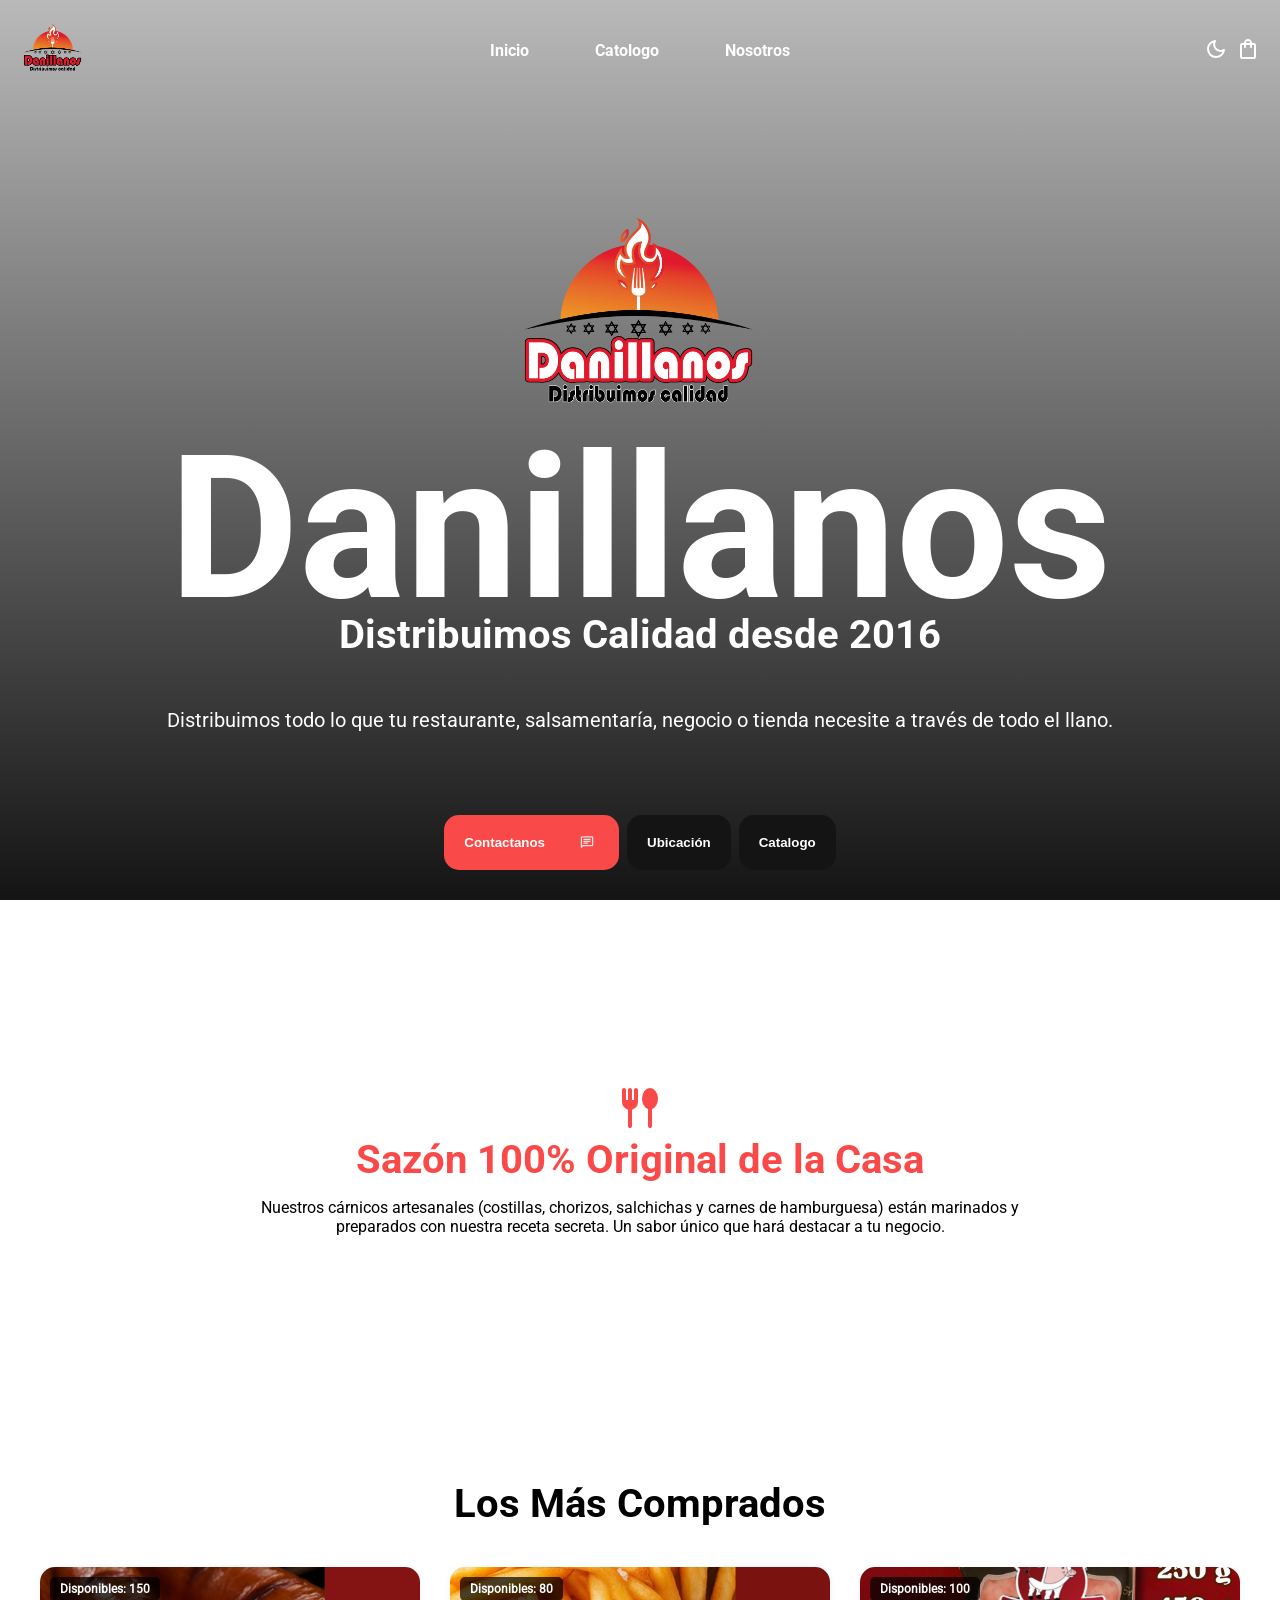
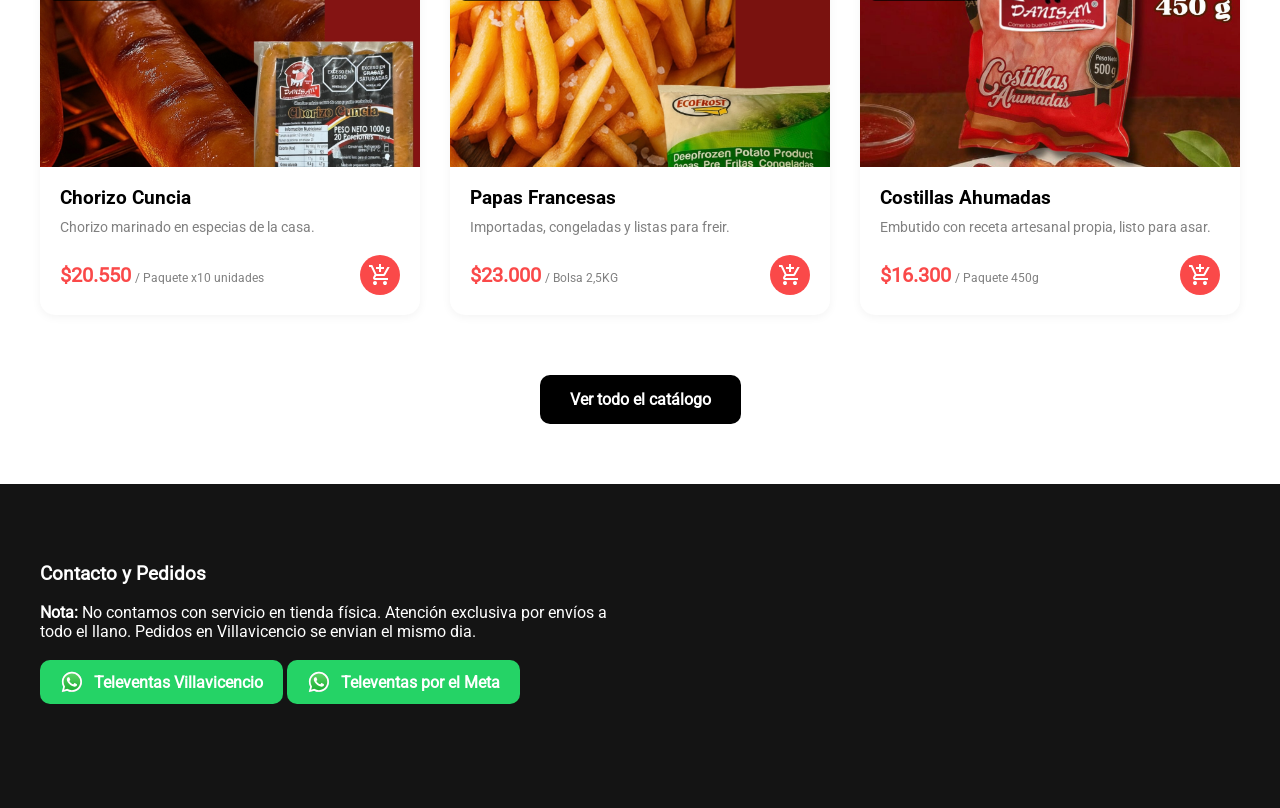
==== commit dcc10210: "artesanales" ====
--- a/index.html
+++ b/index.html
@@ -83,7 +83,7 @@
             <div class="sazon-content">
                 <svg xmlns="http://www.w3.org/2000/svg" height="48px" viewBox="0 -960 960 960" width="48px" fill="var(--main)"><path d="M251.5-91.5Q240-103 240-120v-326q-54-14-87-57t-33-97v-240q0-17 11.5-28.5T160-880q17 0 28.5 11.5T200-840v200h40v-200q0-17 11.5-28.5T280-880q17 0 28.5 11.5T320-840v200h40v-200q0-17 11.5-28.5T400-880q17 0 28.5 11.5T440-840v240q0 54-33 97t-87 57v326q0 17-11.5 28.5T280-80q-17 0-28.5-11.5Zm400 0Q640-103 640-120v-341q-54-18-87-75.5T520-667q0-89 47-151t113-62q66 0 113 62.5T840-666q0 73-33 130t-87 75v341q0 17-11.5 28.5T680-80q-17 0-28.5-11.5Z"/></svg>
                 <h2>Sazón 100% Original de la Casa</h2>
-                <p>Nuestros cárnicos industriales (costillas, chorizos, salchichas y carnes de hamburguesa) están marinados y preparados con nuestra receta secreta. Un sabor único que hará destacar a tu negocio.</p>
+                <p>Nuestros cárnicos artesanales (costillas, chorizos, salchichas y carnes de hamburguesa) están marinados y preparados con nuestra receta secreta. Un sabor único que hará destacar a tu negocio.</p>
             </div>
         </section>
 
@@ -99,11 +99,11 @@
                 <h3>Contacto y Pedidos</h3>
                 <p><strong>Nota:</strong> No contamos con servicio en tienda física. Atención exclusiva por envíos a todo el llano. Pedidos en Villavicencio se envian el mismo dia.</p>
                 <br>
-                <a href="https://wa.me/573000000000" target="_blank" class="whatsapp-btn">
+                <a href="https://wa.me/573182841896" target="_blank" class="whatsapp-btn" style="margin-bottom: 10px;">
                     <svg xmlns="http://www.w3.org/2000/svg" height="24px" viewBox="0 0 175.216 175.552"><defs><linearGradient id="b" x1="85.915" x2="86.535" y1="32.567" y2="137.092" gradientUnits="userSpaceOnUse"><stop offset="0" stop-color="#57d163"/><stop offset="1" stop-color="#23b33a"/></linearGradient><filter id="a" width="1.115" height="1.114" x="-.057" y="-.057" color-interpolation-filters="sRGB"><feGaussianBlur stdDeviation="3.531"/></filter></defs><path fill="#b3b3b3" d="m54.532 138.45 2.235 1.324c9.387 5.571 20.15 8.518 31.126 8.523h.023c33.707 0 61.139-27.426 61.153-61.135.006-16.335-6.349-31.696-17.895-43.251A60.75 60.75 0 0 0 87.94 25.983c-33.733 0-61.166 27.423-61.178 61.13a60.98 60.98 0 0 0 9.349 32.535l1.455 2.312-6.179 22.558zm-40.811 23.544L24.16 123.88c-6.438-11.154-9.825-23.808-9.821-36.772.017-40.556 33.021-73.55 73.578-73.55 19.681.01 38.154 7.669 52.047 21.572s21.537 32.383 21.53 52.037c-.018 40.553-33.027 73.553-73.578 73.553h-.032c-12.313-.005-24.412-3.094-35.159-8.954zm0 0" filter="url(#a)"/><path fill="#fff" d="m12.966 161.238 10.439-38.114a73.42 73.42 0 0 1-9.821-36.772c.017-40.556 33.021-73.55 73.578-73.55 19.681.01 38.154 7.669 52.047 21.572s21.537 32.383 21.53 52.037c-.018 40.553-33.027 73.553-73.578 73.553h-.032c-12.313-.005-24.412-3.094-35.159-8.954z"/><path fill="url(#linearGradient1780)" d="M87.184 25.227c-33.733 0-61.166 27.423-61.178 61.13a60.98 60.98 0 0 0 9.349 32.535l1.455 2.312-6.179 22.559 23.146-6.069 2.235 1.324c9.387 5.571 20.15 8.518 31.126 8.524h.023c33.707 0 61.14-27.426 61.153-61.135a60.75 60.75 0 0 0-17.895-43.251 60.75 60.75 0 0 0-43.235-17.929z"/><path fill="url(#b)" d="M87.184 25.227c-33.733 0-61.166 27.423-61.178 61.13a60.98 60.98 0 0 0 9.349 32.535l1.455 2.313-6.179 22.558 23.146-6.069 2.235 1.324c9.387 5.571 20.15 8.517 31.126 8.523h.023c33.707 0 61.14-27.426 61.153-61.135a60.75 60.75 0 0 0-17.895-43.251 60.75 60.75 0 0 0-43.235-17.928z"/><path fill="#fff" fill-rule="evenodd" d="M68.772 55.603c-1.378-3.061-2.828-3.123-4.137-3.176l-3.524-.043c-1.226 0-3.218.46-4.902 2.3s-6.435 6.287-6.435 15.332 6.588 17.785 7.506 19.013 12.718 20.381 31.405 27.75c15.529 6.124 18.689 4.906 22.061 4.6s10.877-4.447 12.408-8.74 1.532-7.971 1.073-8.74-1.685-1.226-3.525-2.146-10.877-5.367-12.562-5.981-2.91-.919-4.137.921-4.746 5.979-5.819 7.206-2.144 1.381-3.984.462-7.76-2.861-14.784-9.124c-5.465-4.873-9.154-10.891-10.228-12.73s-.114-2.835.808-3.751c.825-.824 1.838-2.147 2.759-3.22s1.224-1.84 1.836-3.065.307-2.301-.153-3.22-4.032-10.011-5.666-13.647"/></svg>
                     Televentas Villavicencio
                 </a>
-                <a href="https://wa.me/573000000000" target="_blank" class="whatsapp-btn">
+                <a href="https://wa.me/573026729216" target="_blank" class="whatsapp-btn">
                     <svg xmlns="http://www.w3.org/2000/svg" height="24px" viewBox="0 0 175.216 175.552"><defs><linearGradient id="b" x1="85.915" x2="86.535" y1="32.567" y2="137.092" gradientUnits="userSpaceOnUse"><stop offset="0" stop-color="#57d163"/><stop offset="1" stop-color="#23b33a"/></linearGradient><filter id="a" width="1.115" height="1.114" x="-.057" y="-.057" color-interpolation-filters="sRGB"><feGaussianBlur stdDeviation="3.531"/></filter></defs><path fill="#b3b3b3" d="m54.532 138.45 2.235 1.324c9.387 5.571 20.15 8.518 31.126 8.523h.023c33.707 0 61.139-27.426 61.153-61.135.006-16.335-6.349-31.696-17.895-43.251A60.75 60.75 0 0 0 87.94 25.983c-33.733 0-61.166 27.423-61.178 61.13a60.98 60.98 0 0 0 9.349 32.535l1.455 2.312-6.179 22.558zm-40.811 23.544L24.16 123.88c-6.438-11.154-9.825-23.808-9.821-36.772.017-40.556 33.021-73.55 73.578-73.55 19.681.01 38.154 7.669 52.047 21.572s21.537 32.383 21.53 52.037c-.018 40.553-33.027 73.553-73.578 73.553h-.032c-12.313-.005-24.412-3.094-35.159-8.954zm0 0" filter="url(#a)"/><path fill="#fff" d="m12.966 161.238 10.439-38.114a73.42 73.42 0 0 1-9.821-36.772c.017-40.556 33.021-73.55 73.578-73.55 19.681.01 38.154 7.669 52.047 21.572s21.537 32.383 21.53 52.037c-.018 40.553-33.027 73.553-73.578 73.553h-.032c-12.313-.005-24.412-3.094-35.159-8.954z"/><path fill="url(#linearGradient1780)" d="M87.184 25.227c-33.733 0-61.166 27.423-61.178 61.13a60.98 60.98 0 0 0 9.349 32.535l1.455 2.312-6.179 22.559 23.146-6.069 2.235 1.324c9.387 5.571 20.15 8.518 31.126 8.524h.023c33.707 0 61.14-27.426 61.153-61.135a60.75 60.75 0 0 0-17.895-43.251 60.75 60.75 0 0 0-43.235-17.929z"/><path fill="url(#b)" d="M87.184 25.227c-33.733 0-61.166 27.423-61.178 61.13a60.98 60.98 0 0 0 9.349 32.535l1.455 2.313-6.179 22.558 23.146-6.069 2.235 1.324c9.387 5.571 20.15 8.517 31.126 8.523h.023c33.707 0 61.14-27.426 61.153-61.135a60.75 60.75 0 0 0-17.895-43.251 60.75 60.75 0 0 0-43.235-17.928z"/><path fill="#fff" fill-rule="evenodd" d="M68.772 55.603c-1.378-3.061-2.828-3.123-4.137-3.176l-3.524-.043c-1.226 0-3.218.46-4.902 2.3s-6.435 6.287-6.435 15.332 6.588 17.785 7.506 19.013 12.718 20.381 31.405 27.75c15.529 6.124 18.689 4.906 22.061 4.6s10.877-4.447 12.408-8.74 1.532-7.971 1.073-8.74-1.685-1.226-3.525-2.146-10.877-5.367-12.562-5.981-2.91-.919-4.137.921-4.746 5.979-5.819 7.206-2.144 1.381-3.984.462-7.76-2.861-14.784-9.124c-5.465-4.873-9.154-10.891-10.228-12.73s-.114-2.835.808-3.751c.825-.824 1.838-2.147 2.759-3.22s1.224-1.84 1.836-3.065.307-2.301-.153-3.22-4.032-10.011-5.666-13.647"/></svg>
                     Televentas por el Meta
                 </a>
--- a/style.css
+++ b/style.css
@@ -193,7 +193,7 @@
     }
     .text-holder img{
         height: auto;
-        width: clamp(200px, 50%, 260px);
+        width: clamp(150px, 50%, 260px);
         align-self: self-start;
     }
     .product-grid{
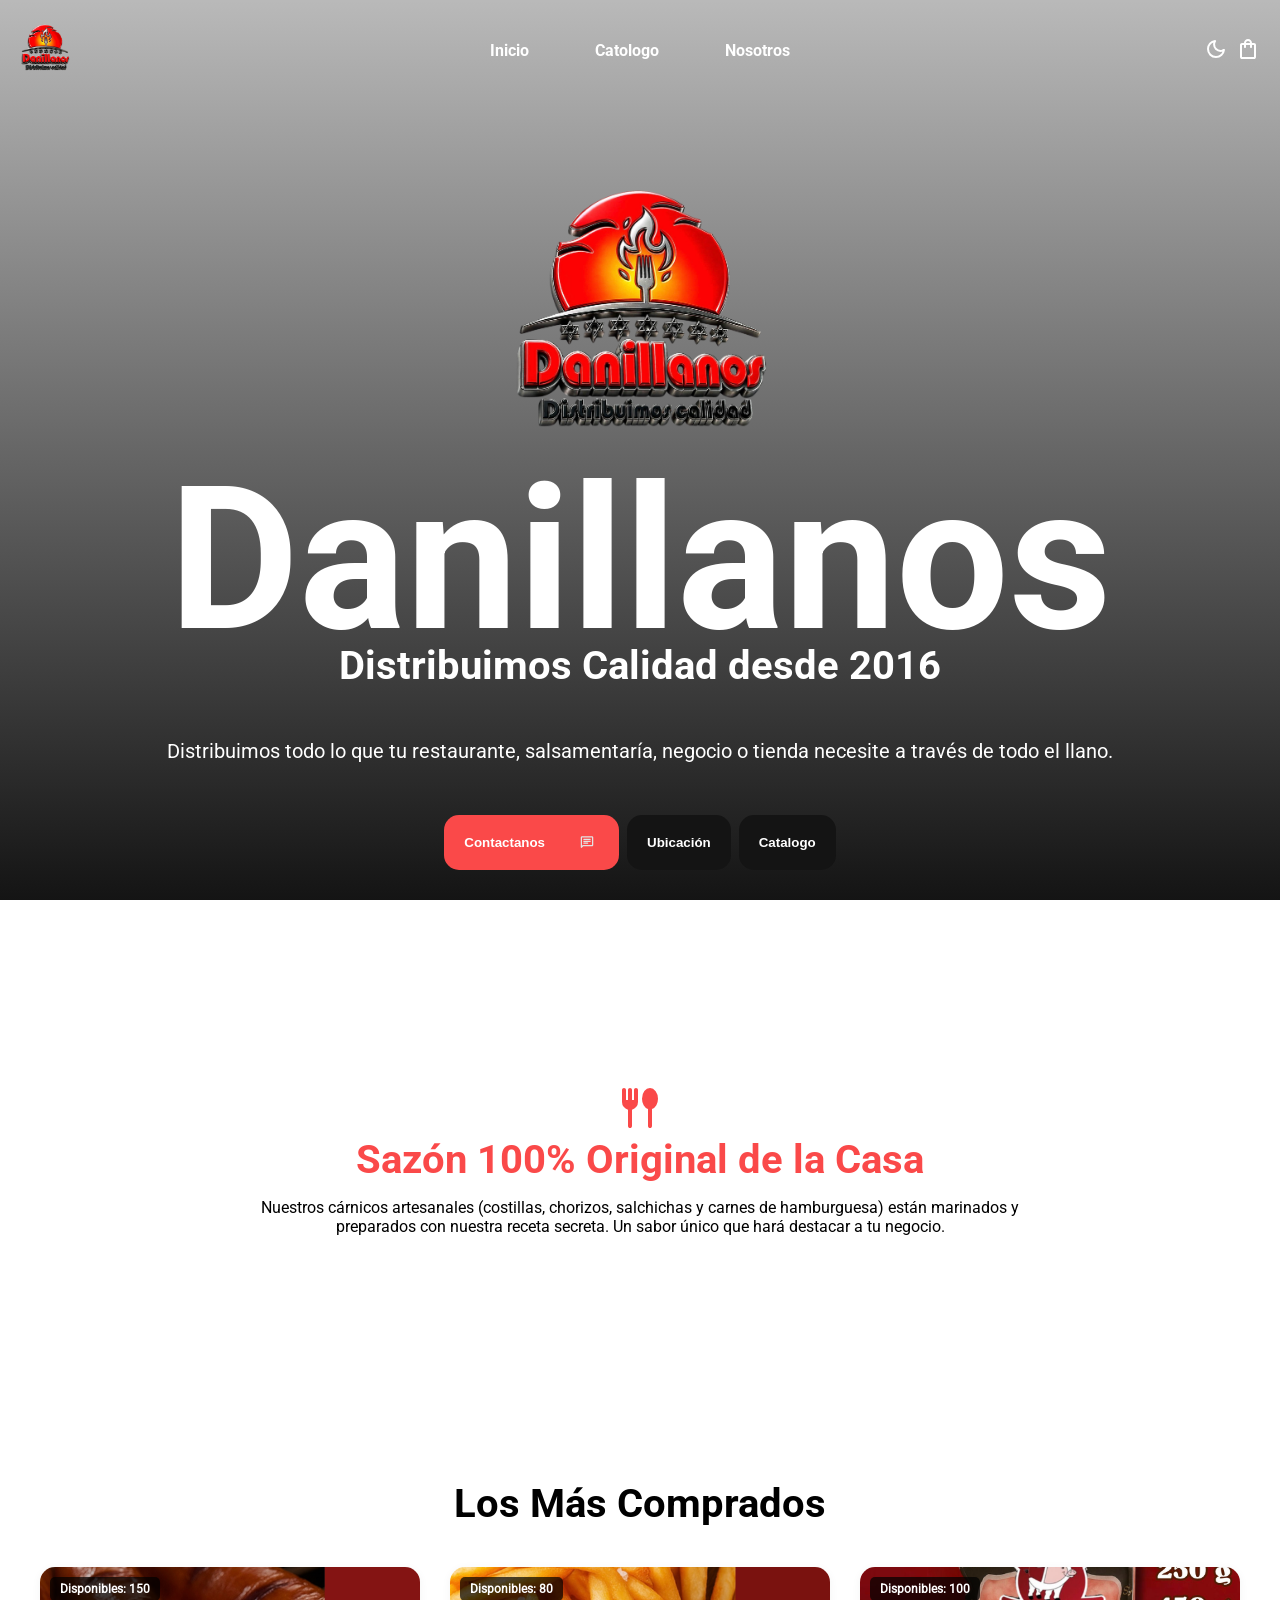
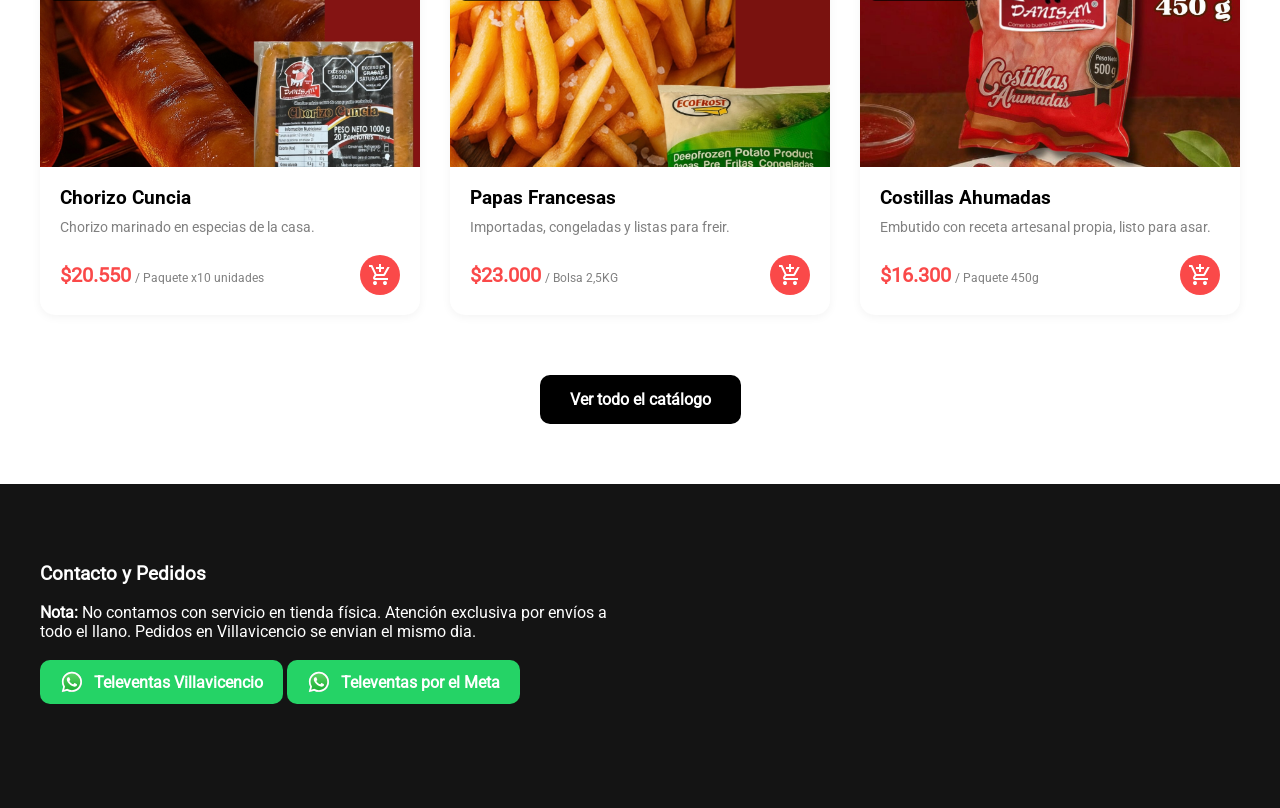
==== commit f86179ea: "main icon now is clickable" ====
--- a/index.html
+++ b/index.html
@@ -12,8 +12,10 @@
     <body>
         <header id="scroll-change">
             <div class="logo">
-                <img class="lightlogo" src="src/media/lightmode.png" href="/">
-                <img class="darklogo" src="src/media/darkmode.png" href="/">
+                <a href="/index.html">
+                    <img class="lightlogo" src="src/media/lightmode.png" href="/">
+                    <img class="darklogo" src="src/media/darkmode.png" href="/">
+                </a>  
             </div>
             <div class="navlinks">
                 <ul>
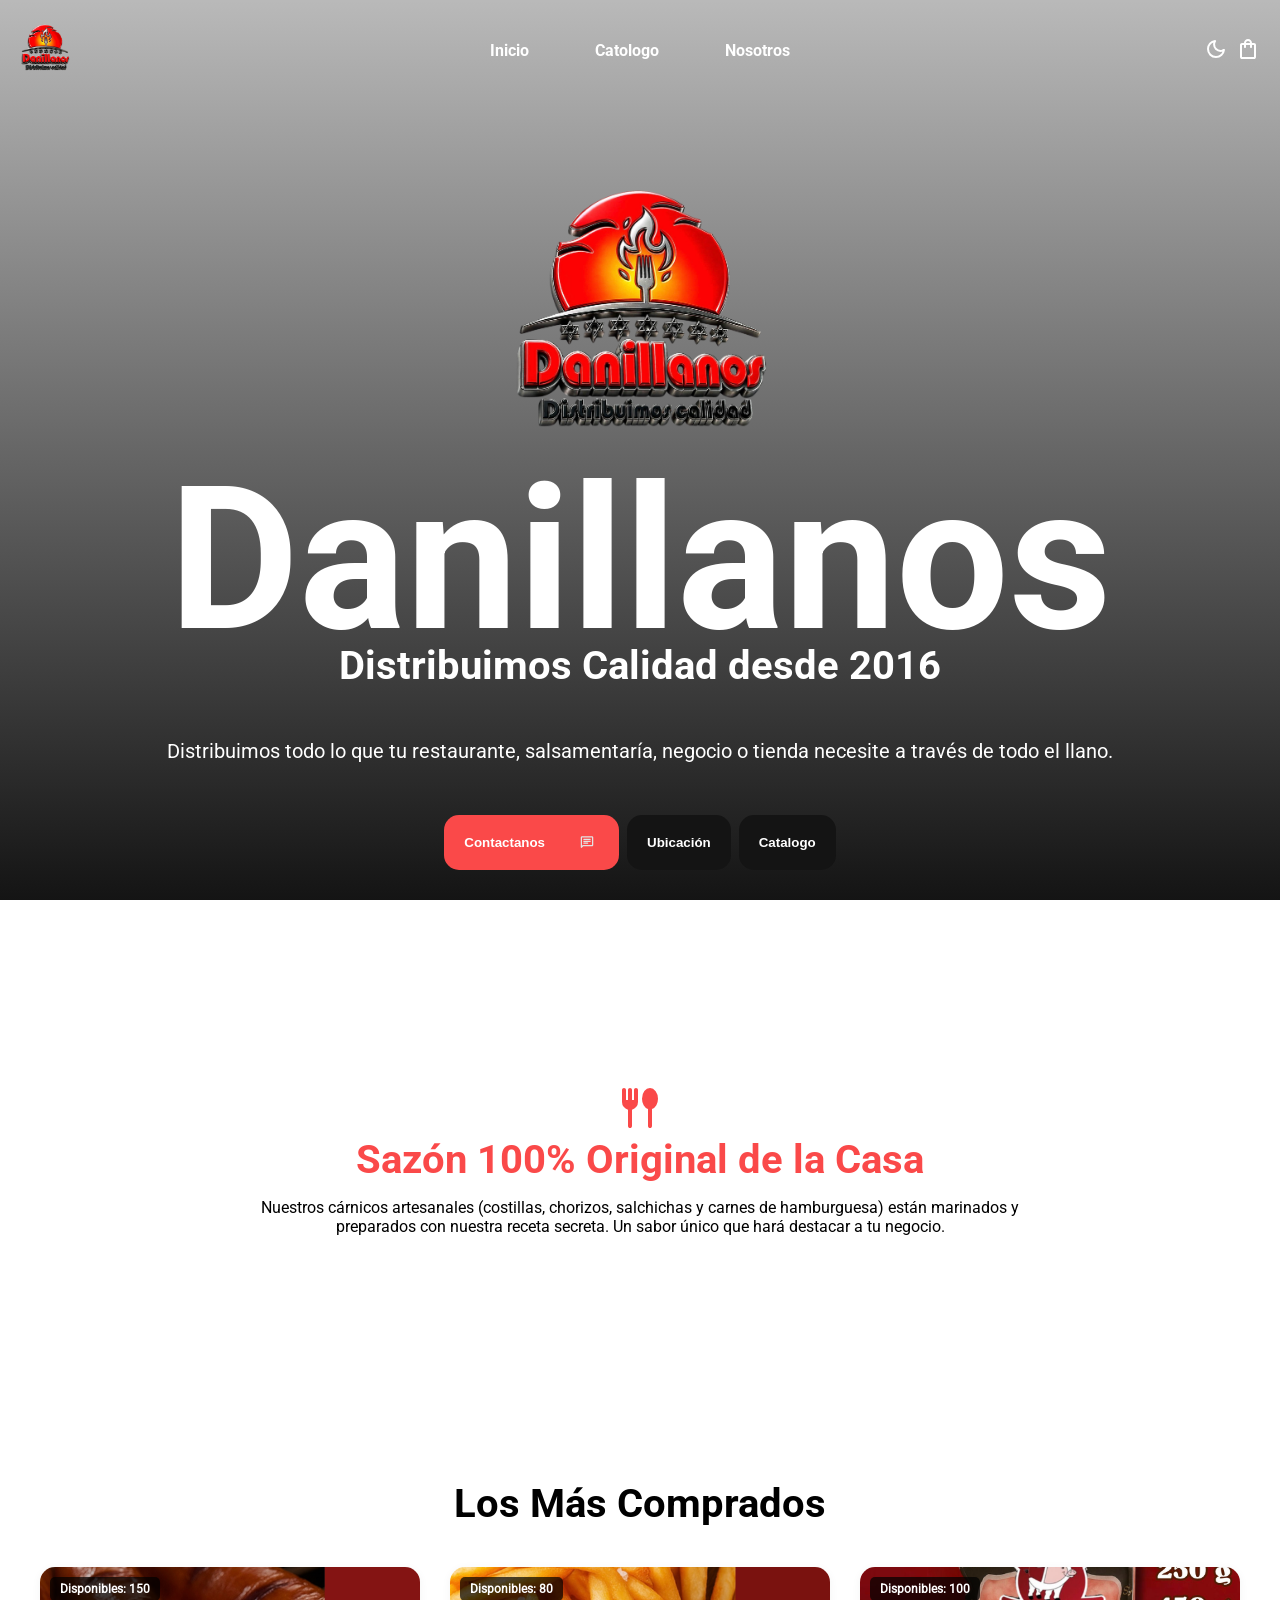
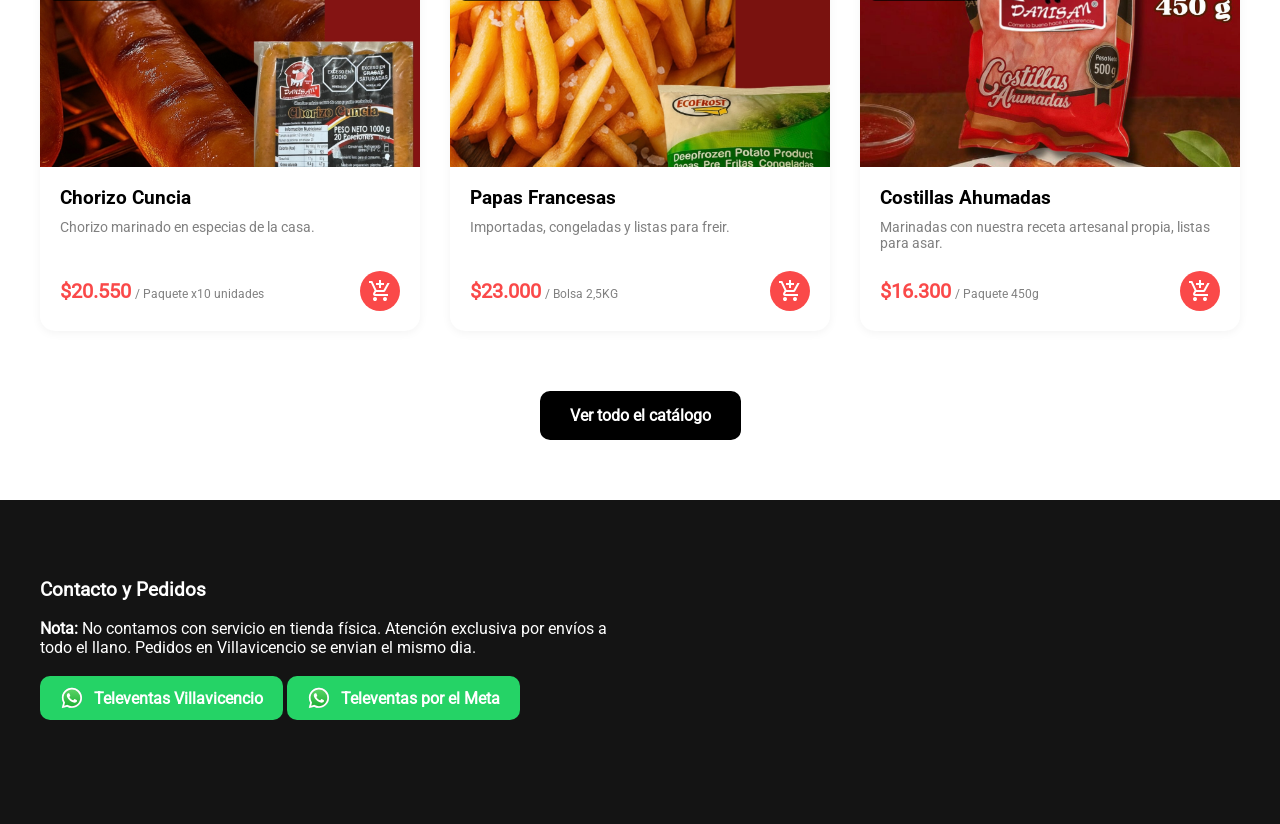
==== commit 6b8099ee: "some fixes" ====
--- a/index.html
+++ b/index.html
@@ -5,7 +5,6 @@
         <link rel="icon" type="image/x-icon" href="src/media/lightmode.png">
         <link rel="stylesheet" href="style.css">
         <link rel="stylesheet" href="icons.css">
-        <script src="/js/index.js" defer></script>
         <script type="text/javascript" src="/js/theme.js" defer></script>
         <meta content="width=device-width, initial-scale=1" name="viewport" />
     </head>
@@ -31,7 +30,7 @@
                     <svg class="sunhover" xmlns="http://www.w3.org/2000/svg" height="24px" viewBox="0 -960 960 960" width="24px" fill="#FFFFFF"><path d="M338.5-338.5Q280-397 280-480t58.5-141.5Q397-680 480-680t141.5 58.5Q680-563 680-480t-58.5 141.5Q563-280 480-280t-141.5-58.5ZM80-440q-17 0-28.5-11.5T40-480q0-17 11.5-28.5T80-520h80q17 0 28.5 11.5T200-480q0 17-11.5 28.5T160-440H80Zm720 0q-17 0-28.5-11.5T760-480q0-17 11.5-28.5T800-520h80q17 0 28.5 11.5T920-480q0 17-11.5 28.5T880-440h-80ZM451.5-771.5Q440-783 440-800v-80q0-17 11.5-28.5T480-920q17 0 28.5 11.5T520-880v80q0 17-11.5 28.5T480-760q-17 0-28.5-11.5Zm0 720Q440-63 440-80v-80q0-17 11.5-28.5T480-200q17 0 28.5 11.5T520-160v80q0 17-11.5 28.5T480-40q-17 0-28.5-11.5ZM226-678l-43-42q-12-11-11.5-28t11.5-29q12-12 29-12t28 12l42 43q11 12 11 28t-11 28q-11 12-27.5 11.5T226-678Zm494 495-42-43q-11-12-11-28.5t11-27.5q11-12 27.5-11.5T734-282l43 42q12 11 11.5 28T777-183q-12 12-29 12t-28-12Zm-42-495q-12-11-11.5-27.5T678-734l42-43q11-12 28-11.5t29 11.5q12 12 12 29t-12 28l-43 42q-12 11-28 11t-28-11ZM183-183q-12-12-12-29t12-28l43-42q12-11 28.5-11t27.5 11q12 11 11.5 27.5T282-226l-42 43q-11 12-28 11.5T183-183Z"/></svg>
                     <svg class="sun" xmlns="http://www.w3.org/2000/svg" height="24px" viewBox="0 -960 960 960" width="24px" fill="#e3e3e3"><path d="M565-395q35-35 35-85t-35-85q-35-35-85-35t-85 35q-35 35-35 85t35 85q35 35 85 35t85-35Zm-226.5 56.5Q280-397 280-480t58.5-141.5Q397-680 480-680t141.5 58.5Q680-563 680-480t-58.5 141.5Q563-280 480-280t-141.5-58.5ZM80-440q-17 0-28.5-11.5T40-480q0-17 11.5-28.5T80-520h80q17 0 28.5 11.5T200-480q0 17-11.5 28.5T160-440H80Zm720 0q-17 0-28.5-11.5T760-480q0-17 11.5-28.5T800-520h80q17 0 28.5 11.5T920-480q0 17-11.5 28.5T880-440h-80ZM451.5-771.5Q440-783 440-800v-80q0-17 11.5-28.5T480-920q17 0 28.5 11.5T520-880v80q0 17-11.5 28.5T480-760q-17 0-28.5-11.5Zm0 720Q440-63 440-80v-80q0-17 11.5-28.5T480-200q17 0 28.5 11.5T520-160v80q0 17-11.5 28.5T480-40q-17 0-28.5-11.5ZM226-678l-43-42q-12-11-11.5-28t11.5-29q12-12 29-12t28 12l42 43q11 12 11 28t-11 28q-11 12-27.5 11.5T226-678Zm494 495-42-43q-11-12-11-28.5t11-27.5q11-12 27.5-11.5T734-282l43 42q12 11 11.5 28T777-183q-12 12-29 12t-28-12Zm-42-495q-12-11-11.5-27.5T678-734l42-43q11-12 28-11.5t29 11.5q12 12 12 29t-12 28l-43 42q-12 11-28 11t-28-11ZM183-183q-12-12-12-29t12-28l43-42q12-11 28.5-11t27.5 11q12 11 11.5 27.5T282-226l-42 43q-11 12-28 11.5T183-183Zm297-297Z"/></svg>
                 </button>
-                <button class="bagicon desktop-shopping-cart" onclick="abrircart()">
+                <button class="bagicon desktop-shopping-cart" id="shoppingbag">
                     <svg class="baghover" xmlns="http://www.w3.org/2000/svg" height="24px" viewBox="0 -960 960 960" width="24px"><path d="M240-80q-33 0-56.5-23.5T160-160v-480q0-33 23.5-56.5T240-720h80q0-66 47-113t113-47q66 0 113 47t47 113h80q33 0 56.5 23.5T800-640v480q0 33-23.5 56.5T720-80H240Zm160-640h160q0-33-23.5-56.5T480-800q-33 0-56.5 23.5T400-720Zm228.5 188.5Q640-543 640-560v-80h-80v80q0 17 11.5 28.5T600-520q17 0 28.5-11.5Zm-240 0Q400-543 400-560v-80h-80v80q0 17 11.5 28.5T360-520q17 0 28.5-11.5Z"/></svg>
                     <svg class="bag" xmlns="http://www.w3.org/2000/svg" height="24px" viewBox="0 -960 960 960" width="24px"><path d="M240-80q-33 0-56.5-23.5T160-160v-480q0-33 23.5-56.5T240-720h80q0-66 47-113t113-47q66 0 113 47t47 113h80q33 0 56.5 23.5T800-640v480q0 33-23.5 56.5T720-80H240Zm0-80h480v-480h-80v80q0 17-11.5 28.5T600-520q-17 0-28.5-11.5T560-560v-80H400v80q0 17-11.5 28.5T360-520q-17 0-28.5-11.5T320-560v-80h-80v480Zm160-560h160q0-33-23.5-56.5T480-800q-33 0-56.5 23.5T400-720ZM240-160v-480 480Z"/></svg>
                 </button> 
@@ -53,7 +52,7 @@
                     <svg class="sunhover" xmlns="http://www.w3.org/2000/svg" height="24px" viewBox="0 -960 960 960" width="24px" fill="#FFFFFF"><path d="M338.5-338.5Q280-397 280-480t58.5-141.5Q397-680 480-680t141.5 58.5Q680-563 680-480t-58.5 141.5Q563-280 480-280t-141.5-58.5ZM80-440q-17 0-28.5-11.5T40-480q0-17 11.5-28.5T80-520h80q17 0 28.5 11.5T200-480q0 17-11.5 28.5T160-440H80Zm720 0q-17 0-28.5-11.5T760-480q0-17 11.5-28.5T800-520h80q17 0 28.5 11.5T920-480q0 17-11.5 28.5T880-440h-80ZM451.5-771.5Q440-783 440-800v-80q0-17 11.5-28.5T480-920q17 0 28.5 11.5T520-880v80q0 17-11.5 28.5T480-760q-17 0-28.5-11.5Zm0 720Q440-63 440-80v-80q0-17 11.5-28.5T480-200q17 0 28.5 11.5T520-160v80q0 17-11.5 28.5T480-40q-17 0-28.5-11.5ZM226-678l-43-42q-12-11-11.5-28t11.5-29q12-12 29-12t28 12l42 43q11 12 11 28t-11 28q-11 12-27.5 11.5T226-678Zm494 495-42-43q-11-12-11-28.5t11-27.5q11-12 27.5-11.5T734-282l43 42q12 11 11.5 28T777-183q-12 12-29 12t-28-12Zm-42-495q-12-11-11.5-27.5T678-734l42-43q11-12 28-11.5t29 11.5q12 12 12 29t-12 28l-43 42q-12 11-28 11t-28-11ZM183-183q-12-12-12-29t12-28l43-42q12-11 28.5-11t27.5 11q12 11 11.5 27.5T282-226l-42 43q-11 12-28 11.5T183-183Z"/></svg>
                     <svg class="sun" xmlns="http://www.w3.org/2000/svg" height="24px" viewBox="0 -960 960 960" width="24px" fill="#e3e3e3"><path d="M565-395q35-35 35-85t-35-85q-35-35-85-35t-85 35q-35 35-35 85t35 85q35 35 85 35t85-35Zm-226.5 56.5Q280-397 280-480t58.5-141.5Q397-680 480-680t141.5 58.5Q680-563 680-480t-58.5 141.5Q563-280 480-280t-141.5-58.5ZM80-440q-17 0-28.5-11.5T40-480q0-17 11.5-28.5T80-520h80q17 0 28.5 11.5T200-480q0 17-11.5 28.5T160-440H80Zm720 0q-17 0-28.5-11.5T760-480q0-17 11.5-28.5T800-520h80q17 0 28.5 11.5T920-480q0 17-11.5 28.5T880-440h-80ZM451.5-771.5Q440-783 440-800v-80q0-17 11.5-28.5T480-920q17 0 28.5 11.5T520-880v80q0 17-11.5 28.5T480-760q-17 0-28.5-11.5Zm0 720Q440-63 440-80v-80q0-17 11.5-28.5T480-200q17 0 28.5 11.5T520-160v80q0 17-11.5 28.5T480-40q-17 0-28.5-11.5ZM226-678l-43-42q-12-11-11.5-28t11.5-29q12-12 29-12t28 12l42 43q11 12 11 28t-11 28q-11 12-27.5 11.5T226-678Zm494 495-42-43q-11-12-11-28.5t11-27.5q11-12 27.5-11.5T734-282l43 42q12 11 11.5 28T777-183q-12 12-29 12t-28-12Zm-42-495q-12-11-11.5-27.5T678-734l42-43q11-12 28-11.5t29 11.5q12 12 12 29t-12 28l-43 42q-12 11-28 11t-28-11ZM183-183q-12-12-12-29t12-28l43-42q12-11 28.5-11t27.5 11q12 11 11.5 27.5T282-226l-42 43q-11 12-28 11.5T183-183Zm297-297Z"/></svg>
                 </button>
-                <button class="bagicon" onclick="abrircart()">
+                <button class="bagicon" id="shoppingbag-mobile">
                     <svg class="baghover" xmlns="http://www.w3.org/2000/svg" height="24px" viewBox="0 -960 960 960" width="24px"><path d="M240-80q-33 0-56.5-23.5T160-160v-480q0-33 23.5-56.5T240-720h80q0-66 47-113t113-47q66 0 113 47t47 113h80q33 0 56.5 23.5T800-640v480q0 33-23.5 56.5T720-80H240Zm160-640h160q0-33-23.5-56.5T480-800q-33 0-56.5 23.5T400-720Zm228.5 188.5Q640-543 640-560v-80h-80v80q0 17 11.5 28.5T600-520q17 0 28.5-11.5Zm-240 0Q400-543 400-560v-80h-80v80q0 17 11.5 28.5T360-520q17 0 28.5-11.5Z"/></svg>
                     <svg class="bag" xmlns="http://www.w3.org/2000/svg" height="24px" viewBox="0 -960 960 960" width="24px"><path d="M240-80q-33 0-56.5-23.5T160-160v-480q0-33 23.5-56.5T240-720h80q0-66 47-113t113-47q66 0 113 47t47 113h80q33 0 56.5 23.5T800-640v480q0 33-23.5 56.5T720-80H240Zm0-80h480v-480h-80v80q0 17-11.5 28.5T600-520q-17 0-28.5-11.5T560-560v-80H400v80q0 17-11.5 28.5T360-520q-17 0-28.5-11.5T320-560v-80h-80v480Zm160-560h160q0-33-23.5-56.5T480-800q-33 0-56.5 23.5T400-720ZM240-160v-480 480Z"/></svg>
                 </button> 
@@ -61,6 +60,24 @@
             </div>
             <div class="overlay" id="overlay" style="display: none;"></div>
         </header>
+        <div class="overlaycarrito" id="overlaycarrito" style="display: none;"></div>
+        <div class="shoppingcart" id="global-shopping-cart">
+                <div class="maincart">
+                    <svg class="bag" xmlns="http://www.w3.org/2000/svg" fill="var(--over)" viewBox="0 -960 960 960" ><path d="M240-80q-33 0-56.5-23.5T160-160v-480q0-33 23.5-56.5T240-720h80q0-66 47-113t113-47q66 0 113 47t47 113h80q33 0 56.5 23.5T800-640v480q0 33-23.5 56.5T720-80H240Zm0-80h480v-480h-80v80q0 17-11.5 28.5T600-520q-17 0-28.5-11.5T560-560v-80H400v80q0 17-11.5 28.5T360-520q-17 0-28.5-11.5T320-560v-80h-80v480Zm160-560h160q0-33-23.5-56.5T480-800q-33 0-56.5 23.5T400-720ZM240-160v-480 480Z"/></svg>
+                    <strong>Tu carrito esta vacio.</strong><br>Explora nuestra tienda para añadir elementos a tu carrito.
+                </div>
+                <div class="cartbuttons" style="gap: 8px;">
+                    <button class="controllers" id="closethecart">
+                       <svg xmlns="http://www.w3.org/2000/svg" height="24px" viewBox="0 -960 960 960" width="24px"><path d="m313-440 196 196q12 12 11.5 28T508-188q-12 11-28 11.5T452-188L188-452q-6-6-8.5-13t-2.5-15q0-8 2.5-15t8.5-13l264-264q11-11 27.5-11t28.5 11q12 12 12 28.5T508-715L313-520h447q17 0 28.5 11.5T800-480q0 17-11.5 28.5T760-440H313Z"/></svg>
+                    </button>
+                    <button class="mainbuy" style="flex: 1;">
+                        Pagar
+                    </button>
+                    <button class="controllers" id="deletethecart">
+                        <svg xmlns="http://www.w3.org/2000/svg" height="24px" viewBox="0 -960 960 960" width="24px"><path d="M280-120q-33 0-56.5-23.5T200-200v-520q-17 0-28.5-11.5T160-760q0-17 11.5-28.5T200-800h160q0-17 11.5-28.5T400-840h160q17 0 28.5 11.5T600-800h160q17 0 28.5 11.5T800-760q0 17-11.5 28.5T760-720v520q0 33-23.5 56.5T680-120H280Zm400-600H280v520h400v-520Zm-400 0v520-520Zm200 316 76 76q11 11 28 11t28-11q11-11 11-28t-11-28l-76-76 76-76q11-11 11-28t-11-28q-11-11-28-11t-28 11l-76 76-76-76q-11-11-28-11t-28 11q-11 11-11 28t11 28l76 76-76 76q-11 11-11 28t11 28q11 11 28 11t28-11l76-76Z"/></svg>
+                    </button> 
+                </div>
+        </div>
         <div class="hero" id="main">
             <div class="container-overlay">
 
--- a/style.css
+++ b/style.css
@@ -20,6 +20,7 @@
     --text: black;
     --main: rgb(250, 73, 73);
     --overlay: rgba(0, 0, 0, 0.753);
+    --over: rgb(240, 240, 240);
 }
 
 .dark{
@@ -28,6 +29,7 @@
     --text: white;
     --main: rgb(250, 73, 73);
     --overlay: rgba(255, 255, 255, 0.39);
+    --over:rgb(26, 26, 26);
 }
 
 .cart{
@@ -59,7 +61,7 @@
 }
 
 body.out{
-    overflow-y: hidden;
+    overflow-y: visible;
 }
 
 header{
@@ -156,6 +158,17 @@
     background-color: var(--overlay);
 }
 
+.overlaycarrito{
+    z-index: 50;
+    height: 150vh;
+    width: 150vw;
+    position: fixed;
+    overflow: hidden;
+    top: 0;
+    right: 0;
+    background-color: var(--overlay);
+}
+
 .container-overlay{
     position: absolute;
     height: inherit;
@@ -186,6 +199,74 @@
     background-size: cover;
 }
 
+.shoppingcart{
+    z-index: 52;
+    flex-direction: column;
+    align-items: right;
+    position: fixed;
+    height: 100dvh;
+    width: clamp(300px, 60%, 400px);
+    justify-content: end;
+    box-sizing: border-box;
+    margin: 0;
+    padding: 60px;
+    padding-top: 96px;
+    text-align: right;
+    top: 0;
+    right: 0;
+    display: none;
+    background-color: var(--color);
+    color: var(--contrast);
+    text-align: center !important;
+}
+
+.shoppingcart.out{
+    display: flex !important;
+}
+
+.shoppingcart .cartbuttons{
+    display: flex;
+    flex-direction: row;
+    justify-content: space-between;
+    height: 50px;
+    width: 100%;
+}
+
+.controllers{
+    background-color: var(--over);
+    border-radius: 8px;
+    border: none;
+    fill: var(--text);
+    width: 50px;
+}
+
+.mainbuy{
+    border-radius: 15px;
+    background-color: var(--main);
+    border: none;
+    color: white;
+    font-weight: bold;
+}
+
+.shoppingcart .maincart{
+    display: flex;
+    flex: 1;
+    flex-direction: column;
+    align-items: center;
+    justify-content: center;
+    height: 50px;
+    width: 100%;
+}
+
+.maincart svg{
+    width: 100%;
+}
+
+.overlaycarrito.out{
+    display: block !important;
+    background-color: rgba(36, 36, 36, 0.137);
+}
+
 @media only screen and (max-width: 923px) {
     .main-logo{
         height: 7%;
@@ -193,7 +274,7 @@
     }
     .text-holder img{
         height: auto;
-        width: clamp(150px, 50%, 260px);
+        width: clamp(50px, 50vh, 150px);
         align-self: self-start;
     }
     .product-grid{
@@ -245,10 +326,12 @@
         display: none;
         background-color: var(--color);
     }
+
     .menu.out{
         display: flex !important;
         background-color: var(--color);
     }
+  
     .overlay.out{
         display: block !important;
         background-color: rgba(36, 36, 36, 0.137);
@@ -394,7 +477,9 @@
     box-shadow: 0 4px 6px rgba(0,0,0,0.1);
     transition: transform 0.3s;
 }
-.product-card:hover { transform: translateY(-5px); }
+.product-card:hover { 
+    transform: translateY(-5px); 
+}
 
 .product-img {
     height: 200px;
@@ -454,14 +539,33 @@
     margin: 0 auto; 
     justify-content: center !important;
 }
-.filters { width: 250px; text-align: left; position: sticky; top: 120px;}
+.filters { 
+    width: 250px; 
+    text-align: left; 
+    position: sticky; 
+    top: 120px;
+}
 .filter-btn {
-    display: block; width: 100%; padding: 10px; margin-bottom: 10px;
-    background: none; border: 1px solid var(--contrast);
-    color: var(--text); border-radius: 5px; cursor: pointer; text-align: left;
-}
-.filter-btn.active, .filter-btn:hover { background-color: var(--main); color: white; border-color: var(--main); }
-main { flex-grow: 1; }
+    display: block; 
+    width: 100%; 
+    padding: 10px; 
+    margin-bottom: 10px;
+    background: none; 
+    border: 1px solid var(--contrast);
+    color: var(--text); 
+    border-radius: 5px; 
+    cursor: pointer; 
+    text-align: left;
+}
+
+.filter-btn.active, .filter-btn:hover { 
+    background-color: var(--main); 
+    color: white; 
+    border-color: var(--main); 
+}
+main { 
+    flex-grow: 1; 
+}
 
 
 .checkout-container { 
@@ -488,7 +592,12 @@
     background-color: transparent; border: 1px solid var(--contrast); color: var(--text); border-radius: 8px; box-sizing: border-box;
 }
 .payment-methods { display: flex; flex-direction: column; gap: 10px; margin-bottom: 20px;}
-.order-summary { background-color: rgba(128,128,128,0.1); padding: 25px; border-radius: 15px; height: fit-content; }
+.order-summary { 
+    background-color: rgba(128,128,128,0.1); 
+    padding: 25px; 
+    border-radius: 15px; 
+    height: fit-content; 
+}
 
 
 footer {
@@ -502,18 +611,26 @@
 }
 
 @media only screen and (max-width: 923px) {
-    .catalog-container { flex-direction: column; }
-    .filters { width: 100%; position: static; }
-    .checkout-grid { grid-template-columns: 1fr; }
-    footer { grid-template-columns: 1fr; }
+    .catalog-container { 
+        flex-direction: column;
+    }
+    .filters { 
+        width: 100%; 
+        position: static; 
+    }
+    .checkout-grid { 
+        grid-template-columns: 1fr; 
+    }
+    footer { 
+        grid-template-columns: 1fr; 
+    }
 }
 
 .catalog-hero {
-    height: 80vh !important; /* Más pequeño que el hero principal */
+    height: 80vh !important; 
     min-height: 400px;
 }
 
-/* Sidebar de Filtros Minimalista */
 .filters {
     width: 280px;
     background-color: transparent;
@@ -528,10 +645,11 @@
     border-bottom: 1px solid var(--contrast);
     padding-bottom: 20px;
 }
-.filter-group:last-child { border-bottom: none; }
+.filter-group:last-child { 
+    border-bottom: none; 
+}
 .filter-group h3 { font-family: 'roboto-subtitles'; font-size: 16px; margin-bottom: 15px; display: flex; justify-content: space-between;}
 
-/* Controles de Formulario Clean */
 .minimal-select {
     width: 100%;
     padding: 12px;
@@ -560,18 +678,19 @@
     color: var(--text);
 }
 
-/* Mejoras a la Tarjeta de Producto */
 .product-card {
     border: none;
     box-shadow: 0 2px 10px rgba(0,0,0,0.05);
-    background-color: var(--color); /* Soporte modo oscuro */
+    background-color: var(--color);
 }
 .dark .product-card {
     box-shadow: 0 2px 10px rgba(255,255,255,0.05);
     border: 1px solid #333;
 }
 
-.product-img { position: relative; }
+.product-img { 
+    position: relative; 
+}
 
 .stock-badge {
     position: absolute;
@@ -583,7 +702,9 @@
     font-size: 12px;
     font-weight: bold;
 }
-.stock-badge.out-stock { background-color: var(--main); }
+.stock-badge.out-stock { 
+    background-color: var(--main); 
+}
 
 .unit-text {
     font-size: 12px;
@@ -596,5 +717,118 @@
 }
 
 @media only screen and (max-width: 923px) {
-    .catalog-hero { height: 60vh !important; }
+    .catalog-hero { 
+        height: 60vh !important; 
+    }
+}
+
+.checkout-container { 
+    max-width: 1000px; 
+    margin: 150px auto 50px; 
+    padding: 0 20px; 
+    text-align: left; 
+    color: var(--text); 
+}
+        
+.checkout-steps { 
+    display: flex; 
+    justify-content: space-between; 
+    margin-bottom: 40px; 
+    border-bottom: 2px solid var(--contrast); 
+    padding-bottom: 10px;
+}
+        
+.step { 
+    color: var(--contrast); 
+    font-weight: bold; 
+    transition: color 0.3s; 
+}
+        
+.step.active { 
+    color: var(--main); 
+}
+        
+.checkout-grid { 
+    display: grid; 
+    grid-template-columns: 2fr 1fr; 
+    gap: 40px; 
+}
+        
+        
+.step-content { 
+    display: none; 
+    opacity: 0; 
+    animation: fadeIn 0.4s ease forwards; 
+}
+        
+.step-content.active { 
+    display: block; 
+    opacity: 1; 
+}
+       
+@keyframes fadeIn { 
+    from { 
+        opacity: 0; transform: translateY(10px); 
+    } to { 
+        opacity: 1; transform: translateY(0); 
+    } 
+}
+
+        
+.checkout-form input {
+            width: 100%; 
+            padding: 15px; 
+            margin-bottom: 15px; 
+            background-color: transparent; 
+            border: 1px solid var(--contrast); 
+            color: var(--text); 
+            border-radius: 8px; 
+            box-sizing: border-box; 
+            outline: none; 
+            transition: border-color 0.3s;
+        }
+        
+        
+        
+        
+.checkout-form input:focus { 
+    border-color: var(--main); 
+}
+        
+.payment-methods { 
+    display: flex; 
+    flex-direction: column; 
+    gap: 10px; 
+    margin-bottom: 20px;
+}
+        
+.pay-method { 
+    display:flex; 
+    align-items:center; 
+    gap:10px; 
+    padding:15px; 
+    border:1px solid var(--contrast); 
+    border-radius:8px; 
+    cursor:pointer; 
+}
+        
+
+.order-summary { 
+    background-color: var(--over); 
+    padding: 25px; 
+    border-radius: 15px; 
+    height: fit-content;
+}
+
+.summary-item { 
+    display:flex; 
+    justify-content:space-between; 
+    margin-bottom:10px; 
+    font-size: 15px; 
+}
+        
+@media only screen and (max-width: 923px) { 
+    .checkout-grid { 
+        grid-template-columns: 1fr; 
+    } 
 }
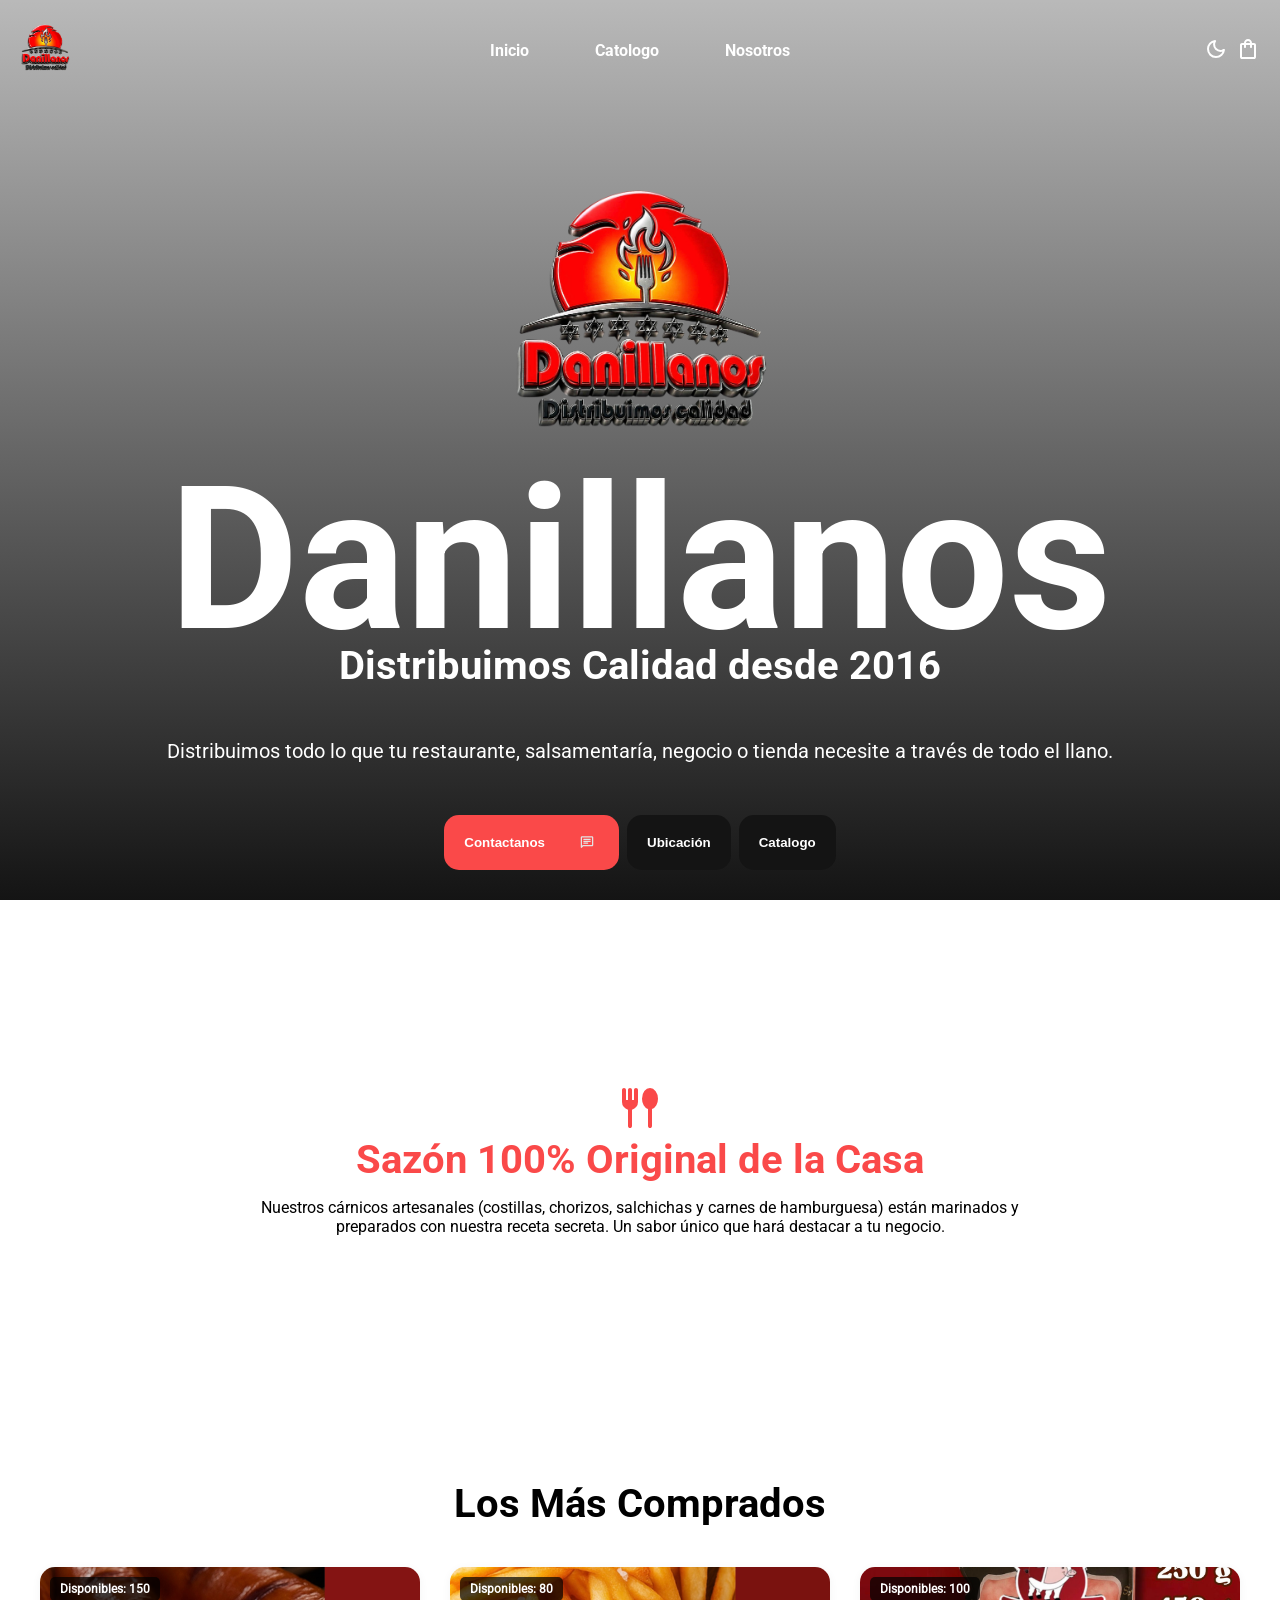
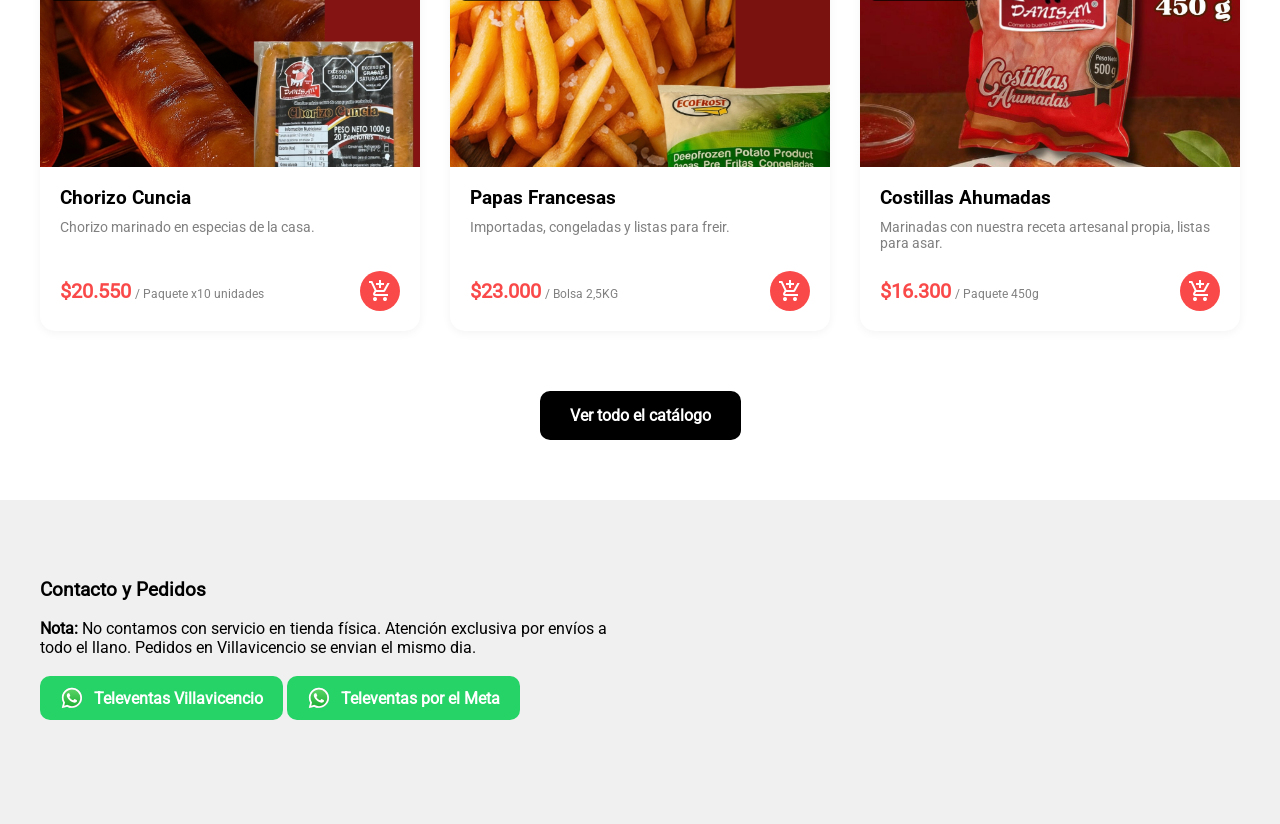
==== commit a055eaff: "beta01" ====
--- a/index.html
+++ b/index.html
@@ -93,8 +93,8 @@
                         Contactanos 
                         <svg class="chathover" xmlns="http://www.w3.org/2000/svg" height="24px" viewBox="0 -960 960 960" width="24px" fill="#e3e3e3"><path d="m240-240-92 92q-19 19-43.5 8.5T80-177v-623q0-33 23.5-56.5T160-880h640q33 0 56.5 23.5T880-800v480q0 33-23.5 56.5T800-240H240Zm40-160h240q17 0 28.5-11.5T560-440q0-17-11.5-28.5T520-480H280q-17 0-28.5 11.5T240-440q0 17 11.5 28.5T280-400Zm0-120h400q17 0 28.5-11.5T720-560q0-17-11.5-28.5T680-600H280q-17 0-28.5 11.5T240-560q0 17 11.5 28.5T280-520Zm0-120h400q17 0 28.5-11.5T720-680q0-17-11.5-28.5T680-720H280q-17 0-28.5 11.5T240-680q0 17 11.5 28.5T280-640Z"/></svg>
                         <svg class="chat" xmlns="http://www.w3.org/2000/svg" height="24px" viewBox="0 -960 960 960" width="24px" fill="#e3e3e3"><path d="m240-240-92 92q-19 19-43.5 8.5T80-177v-623q0-33 23.5-56.5T160-880h640q33 0 56.5 23.5T880-800v480q0 33-23.5 56.5T800-240H240Zm-34-80h594v-480H160v525l46-45Zm-46 0v-480 480Zm120-80h240q17 0 28.5-11.5T560-440q0-17-11.5-28.5T520-480H280q-17 0-28.5 11.5T240-440q0 17 11.5 28.5T280-400Zm0-120h400q17 0 28.5-11.5T720-560q0-17-11.5-28.5T680-600H280q-17 0-28.5 11.5T240-560q0 17 11.5 28.5T280-520Zm0-120h400q17 0 28.5-11.5T720-680q0-17-11.5-28.5T680-720H280q-17 0-28.5 11.5T240-680q0 17 11.5 28.5T280-640Z"/></svg></span></button>
-                    <button style="background-color: rgb(20, 20, 20);" onclick="location.href='#jumptofooter'">Ubicación</button>
-                    <button style="background-color: rgb(20, 20, 20);" onclick="location.href='/catalogo'">Catalogo</button>
+                    <button style="background-color: var(--secondary-buttons);" onclick="location.href='#jumptofooter'">Ubicación</button>
+                    <button style="background-color: var(--secondary-buttons);" onclick="location.href='/catalogo'">Catalogo</button>
                 </div>
             </div>
         </div>
--- a/style.css
+++ b/style.css
@@ -21,6 +21,8 @@
     --main: rgb(250, 73, 73);
     --overlay: rgba(0, 0, 0, 0.753);
     --over: rgb(240, 240, 240);
+    --gradient: rgb(20, 20, 20);
+    --secondary-buttons: rgb(20, 20, 20);
 }
 
 .dark{
@@ -30,10 +32,16 @@
     --main: rgb(250, 73, 73);
     --overlay: rgba(255, 255, 255, 0.39);
     --over:rgb(26, 26, 26);
+    --gradient: rgb(20, 20, 20);
+    --secondary-buttons: rgb(20, 20, 20);
 }
 
 .cart{
     display: none;
+}
+
+*::selection{
+    background-color: rgba(250, 73, 73, 0.658);
 }
 
 body{
@@ -173,7 +181,7 @@
     position: absolute;
     height: inherit;
     width: inherit;
-    background-image: linear-gradient(to top, rgb(20, 20, 20), rgba(0, 0, 0, 0.274));
+    background-image: linear-gradient(to top, var(--gradient), rgba(0, 0, 0, 0.274));
     display: flex;
     flex-direction: column;
     box-sizing: border-box;
@@ -285,7 +293,7 @@
         position: relative !important;
     }
     .hero{
-        height: 100dvh;
+        height: 100vh;
         width: 100%;
         display: flex;
         box-sizing: border-box;
@@ -584,9 +592,21 @@
     padding-bottom: 10px;
 }
 
-.step { color: var(--contrast); font-weight: bold; }
-.step.active { color: var(--main); }
-.checkout-grid { display: grid; grid-template-columns: 2fr 1fr; gap: 40px; }
+.step { 
+    color: var(--contrast); 
+    font-weight: bold; 
+}
+
+.step.active { 
+    color: var(--main); 
+}
+
+.checkout-grid { 
+    display: grid; 
+    grid-template-columns: 2fr 1fr; 
+    gap: 40px; 
+}
+
 .checkout-form input {
     width: 100%; padding: 15px; margin-bottom: 15px;
     background-color: transparent; border: 1px solid var(--contrast); color: var(--text); border-radius: 8px; box-sizing: border-box;
@@ -601,8 +621,14 @@
 
 
 footer {
-    display: grid; grid-template-columns: 1fr 1fr; gap: 20px;
-    padding: 60px 40px; background-color: rgb(20,20,20); color: white; text-align: left;
+    transition: background-color 0.3s ease;
+    display: grid; 
+    grid-template-columns: 1fr 1fr; 
+    gap: 20px;
+    padding: 60px 40px; 
+    background-color: var(--over); 
+    color: var(--text); 
+    text-align: left;
 }
 
 .whatsapp-btn {
